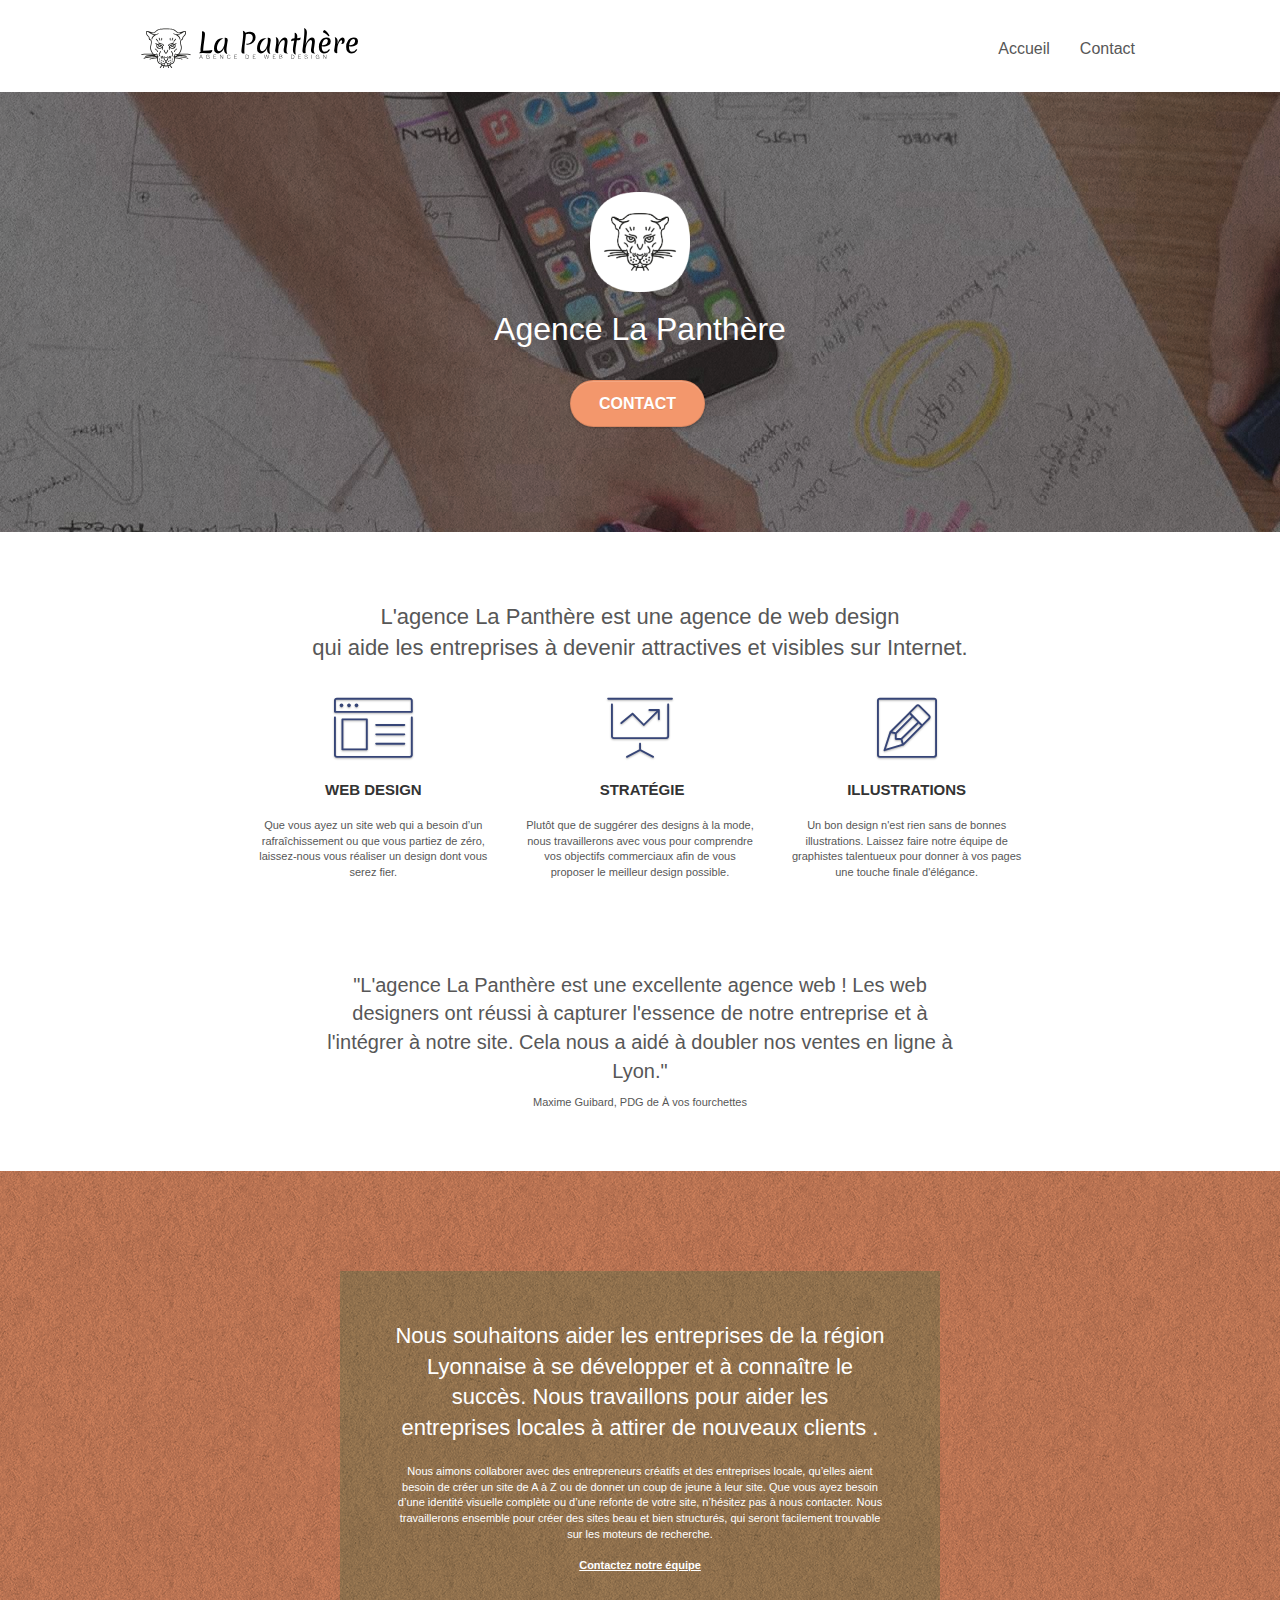
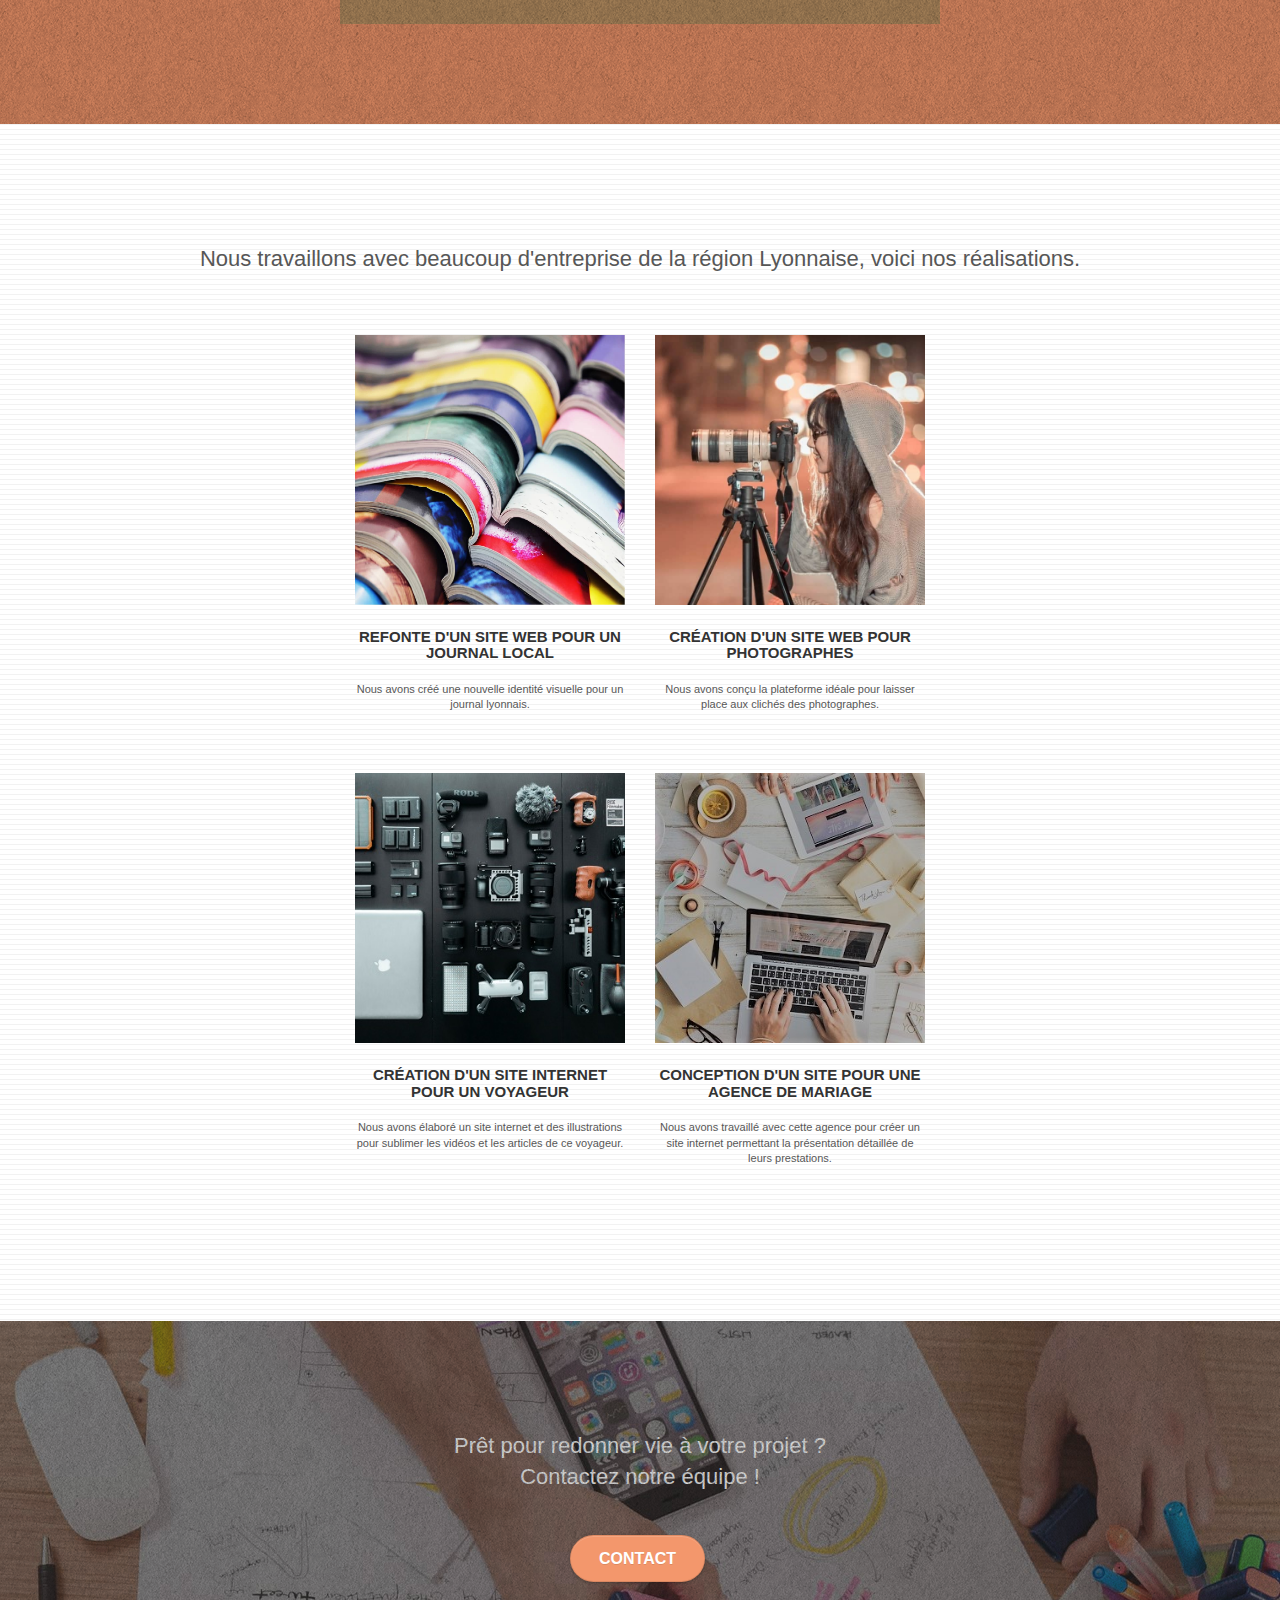
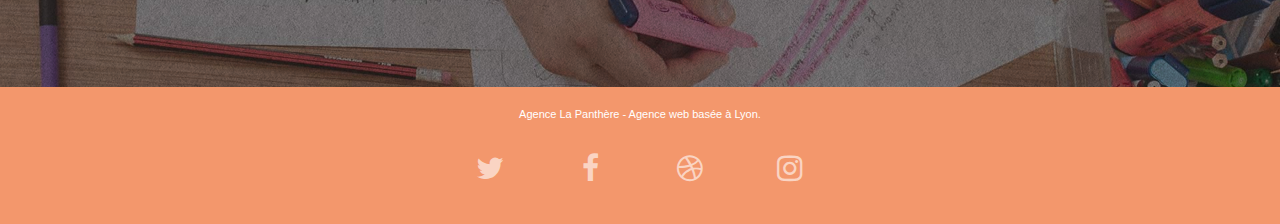
==== index.html @ 0b225384 "new version" ====
<!doctype html>
<html lang="FR">
<head>
    <meta charset="utf-8">
    <meta name="description" content="L'agence La Panthère est une agence de web design basée à Lyon qui travaille à améliorer le réferencement naturel ou SEO des entreprises de la région Lyonnaise.">
    <meta name="viewport" content="width=device-width, initial-scale=1.0, viewport-fit=cover">
	<meta name="robots" content="index, follow">

    <link rel="shortcut icon" type="image/png" href="favicon.jpg">
    
	<link rel="stylesheet" type="text/css" href="./css/bootstrap.css">
	<link rel="stylesheet" type="text/css" href="style.css">
	<link rel="stylesheet" type="text/css" href="./css/font-awesome.css">
	<link rel="stylesheet" type="text/css" href="./css/et-line.css">
	
    
	<script src="./js/jquery-2.1.0.js"></script>
	<script src="./js/bootstrap.js"></script>
	<script src="./js/blocs.js"></script>
	<script src="./js/jquery.touchSwipe.js" defer></script>
	<script src="./js/gmaps.js"></script>

    <title>Agence La Panthère Web Design à Lyon</title>

    
<!-- Analytics -->
 
<!-- Analytics END -->
    
</head>
<body>
<!-- Principal conteneur -->
<div class="page-container">
    
<!-- bloc-0 -->
<div class="bloc bgc-white l-bloc " id="bloc-0">
	<div class="container bloc-sm">

		<nav class="navbar row">
			<div class="navbar-header">
				<a class="navbar-brand" href="index.html"><img src="img/agence-la-panthere-monochrome.svg" alt="Logo-Header La Panthère agence de web design" height="40" /></a>
				<button id="nav-toggle" type="button" class="ui-navbar-toggle navbar-toggle" data-toggle="collapse" data-target=".navbar-1">
				<span class="sr-only">Toggle navigation</span><span class="icon-bar"></span><span class="icon-bar"></span><span class="icon-bar"></span>
				</button>
			</div>
			<div class="collapse navbar-collapse navbar-1 special-dropdown-nav">
				<ul class="site-navigation nav navbar-nav">
					<li>
						<a href="index.html">Accueil</a>
					</li>
					<li>
					</li>
					<li>
						<a href="page2.html">Contact</a>
					</li>
				</ul>
			</div>
		</nav>
	</div>
</div>
<!-- bloc-0 END -->

<!-- bloc-1-presentation -->
<div class="bloc bgc-dark-slate-blue bg-banniere d-bloc bg-t-edge bloc-bg-texture texture-paper b-parallax" id="bloc-1-hero">
	<div class="container bloc-lg">
		<div class="row tight-width-whitespace">
			<div class="col-sm-12">
				<img src="img/logo.png" class="center-block image-resize-mode" width="100" alt="Logo La Panthère"/>
				<h1 class="text-center hero-bloc-text tc-white ">
					Agence La Panthère
				</h1>
				<div class="text-center">
					<a href="page2.html" class="btn btn-lg btn-clean btn-rd cta-hero btn-atomic-tangerine" id="cta-hero">Contact</a>
				</div>
			</div>
		</div>
	</div>
</div>
<!-- bloc-1-presentation END -->

<!-- bloc-2-services -->
<div class="bloc bgc-white l-bloc" id="bloc-2-services">
	<div class="container bloc-md">
		<div class="row">
			<div class="col-sm-12 text-center">
				<h2>L'agence La Panthère est une agence de web design<br>qui aide les entreprises à devenir attractives et visibles sur Internet.</h2></div>
		</div>
		<div class="row voffset-lg med-width-whitespace">
			<div class="col-sm-4">
				<div class="text-center">
					<span class="et-icon-browser sm-shadow icon-dark-slate-blue icons icon-lg"></span>
				</div>
				<h3 class="mg-md text-center">
					Web design
				</h3>
				<p class="text-center ">
					Que vous ayez un site web qui a besoin d&rsquo;un rafraîchissement ou que vous partiez de zéro, laissez-nous vous réaliser un design dont vous serez fier.
				</p>
			</div>
			<div class="col-sm-4">
				<div class="text-center">
					<span class="et-icon-presentation sm-shadow icon-dark-slate-blue icons icon-lg"></span>
				</div>
				<h3 class="mg-md text-center">
					&nbsp;Stratégie
				</h3>
				<p class="text-center ">
					Plutôt que de suggérer des designs à la mode, nous travaillerons avec vous pour comprendre vos objectifs commerciaux afin de vous proposer le meilleur design possible.<br>
				</p>
			</div>
			<div class="col-sm-4">
				<div class="text-center">
					<span class="et-icon-edit sm-shadow icon-dark-slate-blue icons icon-lg"></span>
				</div>
				<h3 class="mg-md text-center">
					Illustrations
				</h3>
				<p class="text-center ">
					Un bon design n'est rien sans de bonnes illustrations. Laissez faire notre équipe de graphistes talentueux pour donner à vos pages une touche finale d'élégance.
				</p>
			</div>
		</div>
		<div class="row voffset-lg voffset">
			<div class="col-xs-12 col-md-8 col-md-offset-2 text-center">
			<p class="Citation">"L'agence La Panthère est une excellente agence web ! Les web designers ont réussi à capturer l'essence de notre entreprise et à l'intégrer à notre site. Cela nous a aidé à doubler nos ventes en ligne à Lyon."</p>		
			<p class="Citation__Ref">Maxime Guibard, PDG de À vos fourchettes</p>
			</div>
		</div>
	</div>
</div>
<!-- bloc-2-services END -->

<!-- bloc-3-what-i-do -->
<div class="bloc tc-white bgc-atomic-tangerine bg-presentation d-bloc bloc-bg-texture texture-paper b-parallax" id="bloc-3-what-i-do">
	<div class="container bloc-lg">
		<div class="row tight-width-whitespace black-background">
			<div class="col-sm-12">
				<h2 class="mg-md text-center tc-white">
					Nous souhaitons aider les entreprises de la région Lyonnaise à se développer et à connaître le succès. Nous travaillons pour aider les entreprises locales à attirer de nouveaux clients .<br>
				</h2>
				<p class="text-center white">
					Nous aimons collaborer avec des entrepreneurs créatifs et des entreprises locale, qu’elles aient besoin de créer un site de A à Z ou de donner un coup de jeune à leur site. Que vous ayez besoin d’une identité visuelle complète ou d’une refonte de votre site, n’hésitez pas à nous contacter. Nous travaillerons ensemble pour créer des sites beau et bien structurés, qui seront facilement trouvable sur les moteurs de recherche. <br><br><a class="ltc-white bold-link" href="page2.html">Contactez notre équipe</a><br>
				</p>
			</div>
		</div>
	</div>
</div>
<!-- bloc-3-what-i-do END -->

<!-- bloc-4-portfolio -->
<div class="bloc bgc-white bg-lines-h2-bg bg-repeat l-bloc" id="bloc-4-portfolio">
	<div class="container bloc-lg">
		<div class="row">
			<div class="col-sm-12 text-center">
				<h2>Nous travaillons avec beaucoup d'entreprise de la région Lyonnaise, voici nos réalisations.</h2>
			</div>
		</div>
		<div class="row tight-width-whitespace portfolio-row">
			<div class="col-sm-6">
				<a href="#" data-lightbox="img/1.jpg" data-gallery-id="gallery-1" data-caption="Refonte d'un site web pour un journal local" data-frame="snapshot-lb"><img src="img/1.jpg" width="270" height="270" alt="Illustration journaux" class="img-responsive portfolio-thumb" /></a>
				<h3 class="mg-md text-center">
					Refonte d'un site web pour un journal local
				</h3>
				<p class="text-center">
					Nous avons créé une nouvelle identité visuelle pour un journal lyonnais.
				</p>
			</div>
			<div class="col-sm-6">
				<a href="#" data-lightbox="img/2.jpg" data-gallery-id="gallery-1" data-caption="Création d'un site web pour photographes" data-frame="snapshot-lb"><img src="img/2.jpg" width="270" height="270" class="img-responsive portfolio-thumb" alt="Illustration Photographe" /></a>
				<h3 class="mg-md text-center">
					Création d'un site web pour photographes
				</h3>
				<p class="text-center">
					Nous avons conçu la plateforme idéale pour laisser place aux clichés des photographes.
				</p>
			</div>
		</div>
		<div class="row tight-width-whitespace portfolio-row">
			<div class="col-sm-6">
				<a href="#" data-lightbox="img/3.bmp" data-gallery-id="gallery-1" data-caption="Création d'un site internet pour un voyageur" data-frame="snapshot-lb"><img src="img/3.png" width="270" height="270" class="img-responsive portfolio-thumb" alt="Illustration équipement photo voyageur"/></a>
				<h3 class="mg-md text-center">
					Création d'un site internet pour un voyageur
				</h3>
				<p class="text-center">
					Nous avons élaboré un site internet et des illustrations pour sublimer les vidéos et les articles de ce voyageur.
				</p>
			</div>
			<div class="col-sm-6">
				<a href="#" data-lightbox="img/4.bmp" data-gallery-id="gallery-1" data-caption="Conception d'un site pour une agence de mariage" data-frame="snapshot-lb"><img src="img/4.png" width="270" height="270" class="img-responsive portfolio-thumb" alt="Illustration préparatifs de mariage" /></a>
				<h3 class="mg-md text-center">
					Conception d'un site pour une agence de mariage
				</h3>
				<p class="text-center">
					Nous avons travaillé avec cette agence pour créer un site internet permettant la présentation détaillée de leurs prestations.
				</p>
			</div>
		</div>
	</div>
</div>
<!-- bloc-4-portfolio END -->

<!-- bloc-5-cta -->
<div class="bloc bgc-dark-slate-blue bg-banniere d-bloc bloc-bg-texture texture-paper" id="bloc-5-cta">
	<div class="container bloc-lg">
		<div class="row">
			<h2 class="mg-md text-center tc-white">
				Prêt pour redonner vie à votre projet ?<br>Contactez notre équipe !
			</h2>
			<div class="col-sm-12 text-center">
				<a href="page2.html" class="btn btn-atomic-tangerine btn-clean btn-rd btn-lg cta-hero">Contact</a>
			</div>
		</div>
	</div>
</div>
<!-- bloc-5-cta END -->

<!-- Footer - bloc-8 -->
<div class="bloc bgc-atomic-tangerine d-bloc" id="bloc-8">
	<div class="container bloc-sm">
		<div class="row">
			<div class="col-sm-12">
				<p class="text-center white">
					Agence La Panthère - Agence web basée à Lyon.<br>
				</p>
				<div class="row row-no-gutters social">
					<div class="col-sm-3">
						<div class="text-center">
							<a class="social" href="https://twitter.com/home"><span class="fa fa-twitter icon-md"></span></a>
						</div>
					</div>
					<div class="col-sm-3">
						<div class="text-center">
							<a class="social" href="https://www.facebook.com/"><span class="fa fa-facebook icon-md"></span></a>
						</div>
					</div>
					<div class="col-sm-3">
						<div class="text-center">
							<a class="social" href="https://dribbble.com/"><span class="fa fa-dribbble icon-md"></span></a>
						</div>
					</div>
					<div class="col-sm-3">
						<div class="text-center">
							<a class="social" href="https://www.instagram.com/"><span class="fa fa-instagram icon-md"></span></a>
						</div>
					</div>					
				</div>
			</div>
		</div>
	</div>
</div>
<!-- Footer - bloc-8 END -->

</div>
<!-- Principal conteneur END -->
    

</body>
</html>
---- style.css ----
body {
    margin: 0;
    padding: 0;
    background: #FFF;
    overflow-x: hidden;
    -webkit-font-smoothing: antialiased;
    -moz-osx-font-smoothing: grayscale;
}

a,
button {
    transition: all .3s ease-in-out;
    outline: none!important;
}

a:hover {
    text-decoration: none;
    cursor: pointer;
}

#page-loading-blocs-notifaction {
    position: fixed;
    top: 0;
    bottom: 0;
    width: 100%;
    z-index: 100000;
    background: #FFFFFF url("img/pageload-spinner.gif") no-repeat center center;
}

h2 {
    font-family: "Helvetica Neue";
}
.Citation {
    font-size: 20px;
    font
}
.bloc {
    width: 100%;
    clear: both;
    background: 50% 50% no-repeat;
    padding: 0 50px;
    -webkit-background-size: cover;
    -moz-background-size: cover;
    -o-background-size: cover;
    background-size: cover;
    position: relative;
}

.bloc .container {
    padding-left: 0;
    padding-right: 0;
}

.bloc-lg {
    padding: 100px 50px;
}

.bloc-md {
    padding: 50px;
}

.bloc-sm {
    padding: 20px 50px;
}

.bg-center,
.bg-l-edge,
.bg-r-edge,
.bg-t-edge,
.bg-b-edge,
.bg-tl-edge,
.bg-bl-edge,
.bg-tr-edge,
.bg-br-edge,
.bg-repeat {
    -webkit-background-size: auto!important;
    -moz-background-size: auto!important;
    -o-background-size: auto!important;
    background-size: auto!important;
}

.bg-repeat {
    background: repeat;
}

.bg-t-edge {
    background: top no-repeat;
}

.bloc-bg-texture::before {
    content: "";
    background-size: 2px 2px;
    position: absolute;
    top: 0;
    bottom: 0;
    left: 0;
    right: 0;
}

.texture-paper::before {
    background: url("img/texture-paper.png");
    background-size: 280px 280px;
}

.b-parallax {
    background-attachment: fixed;
}

.d-bloc {
    color: rgba(255, 255, 255, .7);
}

.d-bloc button:hover {
    color: rgba(255, 255, 255, .9);
}

.d-bloc .icon-round,
.d-bloc .icon-square,
.d-bloc .icon-rounded,
.d-bloc .icon-semi-rounded-a,
.d-bloc .icon-semi-rounded-b {
    border-color: rgba(255, 255, 255, .9);
}

.d-bloc .divider-h span {
    border-color: rgba(255, 255, 255, .2);
}

.d-bloc .a-btn,
.d-bloc .navbar a,
.d-bloc .navbar-brand,
.d-bloc a .icon-sm,
.d-bloc a .icon-md,
.d-bloc a .icon-lg,
.d-bloc a .icon-xl,
.d-bloc h1 a,
.d-bloc h2 a,
.d-bloc h3 a,
.d-bloc h4 a,
.d-bloc h5 a,
.d-bloc h6 a,
.d-bloc p a {
    color: rgba(255, 255, 255, .6);
}

.d-bloc .a-btn:hover,
.d-bloc .navbar a:hover,
.d-bloc .navbar-brand:hover,
.d-bloc a:hover .icon-sm,
.d-bloc a:hover .icon-md,
.d-bloc a:hover .icon-lg,
.d-bloc a:hover .icon-xl,
.d-bloc h1 a:hover,
.d-bloc h2 a:hover,
.d-bloc h3 a:hover,
.d-bloc h4 a:hover,
.d-bloc h5 a:hover,
.d-bloc h6 a:hover,
.d-bloc p a:hover {
    color: rgba(255, 255, 255, 1);
}

.d-bloc .navbar-toggle .icon-bar {
    background: rgba(255, 255, 255, 1);
}

.d-bloc .btn-wire,
.d-bloc .btn-wire:hover {
    color: rgba(255, 255, 255, 1);
    border-color: rgba(255, 255, 255, 1);
}

.d-bloc .panel {
    color: rgba(0, 0, 0, .5);
}

.d-bloc .panel button:hover {
    color: rgba(0, 0, 0, .7);
}

.d-bloc .panel icon {
    border-color: rgba(0, 0, 0, .7);
}

.d-bloc .panel .divider-h span {
    border-color: rgba(0, 0, 0, .1);
}

.d-bloc .panel .a-btn {
    color: rgba(0, 0, 0, .6);
}

.d-bloc .panel .a-btn:hover {
    color: rgba(0, 0, 0, 1);
}

.d-bloc .panel .btn-wire,
.d-bloc .panel .btn-wire:hover {
    color: rgba(0, 0, 0, .7);
    border-color: rgba(0, 0, 0, .3);
}

.d-bloc .panel,
.l-bloc {
    color: rgba(0, 0, 0, .5);
}

.d-bloc .panel button:hover,
.l-bloc button:hover {
    color: rgba(0, 0, 0, .7);
}

.l-bloc .icon-round,
.l-bloc .icon-square,
.l-bloc .icon-rounded,
.l-bloc .icon-semi-rounded-a,
.l-bloc .icon-semi-rounded-b {
    border-color: rgba(0, 0, 0, .7);
}

.d-bloc .panel .divider-h span,
.l-bloc .divider-h span {
    border-color: rgba(0, 0, 0, .1);
}

.d-bloc .panel .a-btn,
.l-bloc .a-btn,
.l-bloc .navbar a,
.l-bloc .navbar-brand,
.l-bloc a .icon-sm,
.l-bloc a .icon-md,
.l-bloc a .icon-lg,
.l-bloc a .icon-xl,
.l-bloc h1 a,
.l-bloc h2 a,
.l-bloc h3 a,
.l-bloc h4 a,
.l-bloc h5 a,
.l-bloc h6 a,
.l-bloc p a {
    color: rgba(0, 0, 0, .6);
}

.d-bloc .panel .a-btn:hover,
.l-bloc .a-btn:hover,
.l-bloc .navbar a:hover,
.l-bloc .navbar-brand:hover,
.l-bloc a:hover .icon-sm,
.l-bloc a:hover .icon-md,
.l-bloc a:hover .icon-lg,
.l-bloc a:hover .icon-xl,
.l-bloc h1 a:hover,
.l-bloc h2 a:hover,
.l-bloc h3 a:hover,
.l-bloc h4 a:hover,
.l-bloc h5 a:hover,
.l-bloc h6 a:hover,
.l-bloc p a:hover {
    color: rgba(0, 0, 0, 1);
}

.l-bloc .navbar-toggle .icon-bar {
    color: rgba(0, 0, 0, .6);
}

.d-bloc .panel .btn-wire,
.d-bloc .panel .btn-wire:hover,
.l-bloc .btn-wire,
.l-bloc .btn-wire:hover {
    color: rgba(0, 0, 0, .7);
    border-color: rgba(0, 0, 0, .3);
}

.voffset {
    margin-top: 30px;
}

.voffset-lg {
    margin-top: 80px;
}

.row-no-gutters {
    margin-right: 0;
    margin-left: 0;
}

.row.row-no-gutters > [class^="col-"],
.row.row-no-gutters > [class*=" col-"] {
    padding-right: 0;
    padding-left: 0;
    margin: 20px 0;
}

#bloc-1-hero h1 {
    font-size: 32px;
}

.navbar {
    margin-bottom: 0;
    z-index: 1;
}

.navbar-brand {
    height: auto;
    padding: 3px 15px;
    font-size: 25px;
    font-weight: normal;
    font-weight: 600;
    line-height: 44px;
}

.navbar-brand img {
    max-height: 200px;
    margin: 0 5px 0 0;
    display: inline;
}

.navbar-brand img[src$=svg] {
    min-width: 100px;
}

.nav-center .navbar-brand img {
    margin: 0;
}

.navbar .nav {
    padding-top: 2px;
    margin-right: -16px;
    float: right;
    z-index: 1;
}

.nav > li {
    float: left;
    margin-top: 4px;
    font-size: 16px;
}

.navbar-nav .open .dropdown-menu > li > a {
    text-align: inherit;
}

.nav > li a:hover,
.nav > li a:focus {
    background: transparent;
}

.navbar-toggle {
    margin: 10px 10px 0 0;
    border: 0px;
}

.navbar-toggle:hover {
    background: transparent!important;
}

.navbar-toggle .icon-bar {
    background-color: rgba(0, 0, 0, .5);
    width: 26px;
}

.nav-invert .navbar .nav {
    float: left;
}

.nav-invert .navbar-header,
.nav-invert .navbar-brand {
    float: right;
    position: relative;
    z-index: 2;
}

@media (min-width: 768px) {
    .site-navigation {
        position: absolute;
        top: 50%;
        right: 20px;
        transform: translate(0, -50%);
        -webkit-transform: translateY(-50%);
    }
    .nav > li .dropdown-menu a,
    .nav > li .dropdown-menu a:hover {
        color: #484848;
    }
    .nav-invert .site-navigation {
        left: 0;
        right: 0;
    }
    .nav-center {
        text-align: center;
    }
    .nav-center .navbar-header {
        width: 100%;
    }
    .nav-center .navbar-header,
    .nav-center .navbar-brand,
    .nav-center .nav > li {
        float: none;
        display: inline-block;
    }
    .nav-center .site-navigation {
        position: relative;
        width: 100%;
        right: 0;
        margin-right: 0px;
        margin-top: 20px;
    }
    .nav-center.mini-nav .navbar-toggle {
        float: none;
        margin: 10px auto 0;
    }
}

.nav > li > .dropdown a {
    background: none!important;
    display: block;
    padding: 14px 15px;
}

nav .caret {
    margin: 0 5px;
}

.dropdown-menu .dropdown-menu {
    top: -8px;
    left: 100%;
}

.dropdown-menu .dropmenu-flow-right {
    top: 100%;
    left: 0;
    margin-left: -1px;
    border-top-left-radius: 0;
    border-top-right-radius: 0;
}

.dropdown-menu .dropdown span {
    border: 4px solid black;
    border-top-color: transparent;
    border-right-color: transparent;
    border-bottom-color: transparent;
    margin: 6px -5px 0 0!important;
    float: right;
}

.mg-md {
    margin-top: 10px;
    margin-bottom: 20px;
}

.mg-lg {
    margin-top: 10px;
    margin-bottom: 40px;
}

.btn {
    margin: 0 5px 5px 0;
}

.btn.pull-right {
    margin: 0 0 5px 5px;
}

.btn-d,
.btn-d:hover,
.btn-d:focus {
    color: #FFF;
    background: rgba(0, 0, 0, .3);
}

button {
    outline: none!important;
}

.btn-rd {
    border-radius: 40px;
}

.btn-clean {
    border: 1px solid rgba(0, 0, 0, .08);
    border-bottom-color: rgba(0, 0, 0, .1);
    text-shadow: 0 1px 0 rgba(0, 0, 1, .1);
    box-shadow: 0 1px 3px rgba(0, 0, 1, .25), inset 0 1px 0 0 rgba(255, 255, 255, .15);
}

.icon-md {
    font-size: 30px!important;
}

.icon-lg {
    font-size: 60px!important;
}

.sm-shadow {
    text-shadow: 0 1px 2px rgba(0, 0, 0, .3);
}

.panel-sq,
.panel-sq .panel-heading,
.panel-sq .panel-footer {
    border-radius: 0;
}

.panel-rd {
    border-radius: 30px;
}

.panel-rd .panel-heading {
    border-radius: 29px 29px 0 0;
}

.panel-rd .panel-footer {
    border-radius: 0 0 29px 29px;
}

.form-control {
    border-color: rgba(0, 0, 0, .1);
    box-shadow: none;
}
.form-group {
    margin: 15px auto;
}
.scrollToTop {
    width: 40px;
    height: 40px;
    position: fixed;
    bottom: 20px;
    right: 20px;
    opacity: 0;
    z-index: 500;
    transition: all .3s ease-in-out;
}

.scrollToTop span {
    margin-top: 6px;
}

.showScrollTop {
    font-size: 14px;
    opacity: 1;
}

a[data-lightbox] {
    position: relative;
    display: block;
    text-align: center;
}

a[data-lightbox]:hover::before {
    content: "+";
    font-family: "HelveticaNeue-Light", "Helvetica Neue Light", "Helvetica Neue", Helvetica, Arial;
    font-size: 32px;
    width: 50px;
    height: 50px;
    margin-left: -25px;
    border-radius: 50%;
    background: rgba(0, 0, 0, .6);
    color: #FFF;
    font-weight: 100;
    z-index: 1;
    position: absolute;
    top: 50%;
    transform: translateY(-50%);
    -webkit-transform: translateY(-50%);
}

a[data-lightbox]:hover img {
    opacity: 0.6;
    -webkit-animation-fill-mode: none;
    animation-fill-mode: none;
}

#lightbox-modal {
    display: flex;
    align-items: center;
}

#lightbox-modal .modal-dialog {
    width: 90%;
    max-width: 900px;
    margin: 0 auto 0;
}

#lightbox-modal .modal-dialog img {
    max-height: 90vh;
    margin: 0 auto;
}

.lightbox-caption {
    padding: 20px;
    color: #FFF;
    background: rgba(0, 0, 0, .5);
    position: absolute;
    left: 15px;
    right: 15px;
    bottom: 5px;
}

.close-lightbox {
    color: #FFF;
    font-size: 30px;
    position: absolute;
    top: 20px;
    right: 20px;
    z-index: 20;
    background: rgba(0, 0, 0, .5);
    border: none;
    line-height: 30px;
    padding: 0 9px 5px;
    opacity: 0.3;
}

.close-lightbox:hover,
.next-lightbox:hover,
.prev-lightbox:hover {
    opacity: 1.0;
    color: #FFF;
}

.next-lightbox,
.prev-lightbox {
    font-size: 20px;
    color: rgba(255, 255, 255, .9);
    background: rgba(0, 0, 0, .5);
    transition: all .2s ease-in-out;
    position: absolute;
    top: 45%;
    z-index: 1;
    opacity: 0.4;
}

.next-lightbox {
    padding: 6px 8px 1px 13px;
    right: 25px;
}

.prev-lightbox {
    padding: 6px 13px 1px 10px;
    left: 25px;
}

.snapshot-lb .modal-body {
    padding-bottom: 45px;
}

.snapshot-lb .lightbox-caption {
    padding: 0;
    color: rgba(0, 0, 0, .5);
    background: none;
}

h1,
h2,
h3,
h4,
h5,
h6,
p,
label,
.btn,
a {
    font-family: "helvetica";
    font-weight: 400;
    color: #575757!important;
}

.container {
    max-width: 1000px;
}

.hero-bloc-text {
    font-size: 38px;
}

.hero-bloc-text-sub {
    font-size: 36px;
}

.statement-bloc-text {
    line-height: 26px;
    font-style: italic;
    font-size: 20px;
    text-align: center;
    font-weight: lighter;
    max-width: 520px;
    margin: auto auto auto auto;
}

p {
    font-size: 11px;
}

.tight-width-whitespace {
    max-width: 600px;
    margin: auto auto auto auto;
}

.h1 {
    font-size: 20px;
    font-family: "Open Sans";
}

.cta-hero {
    margin-top: 22px;
    color: #FFFFFF!important;
    text-transform: uppercase;
    padding: 12px 28px 12px 28px;
    font-size: 16px;
    font-weight: 700;
}

.social {
    max-width: 400px;
    margin: auto auto auto auto;
}

h2 {
    font-size: 22px;
    line-height: 1.4em;
}

h3 {
    font-size: 15px;
    text-transform: uppercase;
    font-weight: 700;
    color: #333333!important;
}

.med-width-whitespace {
    max-width: 800px;
    margin: auto auto auto auto;
    box-shadow: 0px 0px 0px #000000;
}

h1 {
    color: #333333!important;
}

h4 {
    color: #333333!important;
}

.icons {
    margin-bottom: 14px;
    margin-top: 24px;
}

.white {
    color: #FFFFFF!important;
}

.portfolio-thumb {
    margin-bottom: 24px;
}

.portfolio-row {
    margin-bottom: 44px;
    margin-top: 50px;
}

.avatar {
    box-shadow: 0px 4px 9px rgba(0, 0, 0, 0.3);
}

.black-background {
    background-color: rgba(165, 147, 99, 0.7);
    padding: 40px 40px 40px 40px;
}

.bold-link {
    font-weight: 900;
    text-decoration: underline!important;
}

.bgc-white {
    background-color: #FFFFFF;
}

.bgc-dark-slate-blue {
    background-color: #364577;
}

.bgc-atomic-tangerine {
    background-color: #F3976C;
}

.tc-white {
    color: #FFFFFF!important;
}

.btn-atomic-tangerine {
    background: #F3976C;
    color: #FFFFFF!important;
}

.btn-atomic-tangerine:hover {
    background: #c27956!important;
    color: #FFFFFF!important;
}

.ltc-white {
    color: #FFFFFF!important;
}

.ltc-white:hover {
    color: #cccccc!important;
}

.ltc-atomic-tangerine {
    color: #F3976C!important;
}

.ltc-atomic-tangerine:hover {
    color: #c27956!important;
}

.icon-dark-slate-blue {
    color: #364577!important;
    border-color: #364577!important;
}

.bg-dots-bg {
    background-image: url("img/dots-bg.png");
}

.bg-lines-h2-bg {
    background-image: url("img/lines-h2-bg.png");
}

.bg-banniere {
    background-image: url("img/agence-la-panthere.jpg");
}

.bg-presentation {
    background-image: url("img/image-de-presentation.bmp");
}

@media (max-width: 1024px) {
    .bloc {
        padding-left: 20px;
        padding-right: 20px;
    }
    .bloc.full-width-bloc,
    .bloc-tile-2.full-width-bloc .container,
    .bloc-tile-3.full-width-bloc .container,
    .bloc-tile-4.full-width-bloc .container {
        padding-left: 0;
        padding-right: 0;
    }
}

@media (max-width: 992px) and (min-width: 768px) {
    .navbar .nav {
        max-width: 80%
    }
    .nav-center.navbar .nav {
        max-width: 100%
    }
}

@media only screen and (min-device-width: 768px) and (max-device-width: 1024px) and (orientation: landscape) {
    .b-parallax {
        background-attachment: scroll;
    }
}

@media only screen and (min-device-width: 1024px) and (max-device-width: 1366px) and (-webkit-min-device-pixel-ratio: 1.5) {
    .b-parallax {
        background-attachment: scroll;
    }
}

@media (max-width: 991px) {
    .container {
        width: 100%;
    }
    .b-parallax {
        background-attachment: scroll;
    }
    .page-container,
    #hero-bloc {
        overflow-x: hidden;
        position: relative;
    }
    .bloc {
        padding-left: constant(safe-area-inset-left);
        padding-right: constant(safe-area-inset-right);
    }
    .bloc-group,
    .bloc-group .bloc {
        display: block;
        width: 100%;
    }
    .bloc-fill-screen .fill-bloc-top-edge,
    .bloc-fill-screen .fill-bloc-bottom-edge {
        padding: 0 20px;
        padding-left: constant(safe-area-inset-left);
        padding-right: constant(safe-area-inset-right);
    }
}

@media (max-width: 767px) {
    .page-container {
        overflow-x: hidden;
        position: relative;
    }
    h1,
    h2,
    h3,
    h4,
    h5,
    h6,
    p,
    #disqus_thread {
        padding-left: 10px!important;
        padding-right: 10px!important;
    }
    .b-parallax {
        background-attachment: scroll;
    }
    .navbar .nav {
        padding-top: 0;
        border-top: 1px solid rgba(0, 0, 0, .2);
        float: none!important;
    }
    .navbar.row {
        margin-left: 0;
        margin-right: 0;
    }
    .site-navigation {
        position: inherit;
        transform: none;
        -webkit-transform: none;
        -ms-transform: none;
    }
    .nav > li {
        margin-top: 0;
        border-bottom: 1px solid rgba(0, 0, 0, .1);
        background: rgba(0, 0, 0, .05);
        text-align: left;
        padding-left: 15px;
        width: 100%;
    }
    .nav > li:hover {
        background: rgba(0, 0, 0, .08);
    }
    .dropdown .dropdown a .caret {
        float: none;
        margin: 5px 0 0 10px!important;
        border: 4px solid black;
        border-bottom-color: transparent;
        border-right-color: transparent;
        border-left-color: transparent;
    }
    #hero-bloc .navbar .nav {
        background: rgba(0, 0, 0, .8);
    }
    #hero-bloc .navbar .nav a {
        color: rgba(255, 255, 255, .6);
    }
    .hero {
        padding: 50px 0;
    }
    .hero-nav {
        left: -1px;
        right: -1px;
    }
    .navbar-collapse {
        padding: 0;
        overflow-x: hidden;
        -webkit-box-shadow: none;
        box-shadow: none;
    }
    .navbar-brand img {
        max-height: 40px;
        width: auto;
    }
    .nav-invert .navbar-header {
        float: none;
        width: 100%;
    }
    .nav-invert .navbar-toggle {
        float: left;
        margin-left: 10px;
    }
    .bloc {
        padding-left: 0;
        padding-right: 0;
    }
    .bloc-xxl,
    .bloc-xl,
    .bloc-lg {
        padding: 40px 0;
    }
    .bloc-sm,
    .bloc-md {
        padding-left: 0;
        padding-right: 0;
    }
    .bloc-tile-2 .container,
    .bloc-tile-3 .container,
    .bloc-tile-4 .container,
    .bloc-fill-screen .fill-bloc-top-edge,
    .bloc-fill-screen .fill-bloc-bottom-edge {
        padding-left: 0;
        padding-right: 0;
    }
    .a-block {
        padding: 0 10px;
    }
    .btn-dwn {
        display: none;
    }
    .voffset {
        margin-top: 5px;
    }
    .voffset-md {
        margin-top: 20px;
    }
    .voffset-lg {
        margin-top: 30px;
    }
    form {
        padding: 5px;
    }
    .close-lightbox {
        display: inline-block;
    }
    .blocsapp-device-iphone5 {
        background-size: 216px 425px;
        padding-top: 60px;
        width: 216px;
        height: 425px;
    }
    .blocsapp-device-iphone5 img {
        width: 180px;
        height: 320px;
    }
}

@media (max-width: 400px) {
    .bloc {
        padding-left: 0;
        padding-right: 0;
    }
}

@media (max-width: 767px) {
    .bloc-mob-center-text {
        text-align: center;
    }
}
---- css/et-line.css ----
@font-face {
    font-family: et-line;
    src: url(../fonts/et-line.eot);
    src: url(../fonts/et-line.eot?#iefix) format('embedded-opentype'), url(../fonts/et-line.woff) format('woff'), url(../fonts/et-line.ttf) format('truetype'), url(../fonts/et-line.svg#et-line) format('svg');
    font-weight: 400;
    font-style: normal
}

.et-icon-adjustments,
.et-icon-alarmclock,
.et-icon-anchor,
.et-icon-aperture,
.et-icon-attachment,
.et-icon-bargraph,
.et-icon-basket,
.et-icon-beaker,
.et-icon-bike,
.et-icon-book-open,
.et-icon-briefcase,
.et-icon-browser,
.et-icon-calendar,
.et-icon-camera,
.et-icon-caution,
.et-icon-chat,
.et-icon-circle-compass,
.et-icon-clipboard,
.et-icon-clock,
.et-icon-cloud,
.et-icon-compass,
.et-icon-desktop,
.et-icon-dial,
.et-icon-document,
.et-icon-documents,
.et-icon-download,
.et-icon-dribbble,
.et-icon-edit,
.et-icon-envelope,
.et-icon-expand,
.et-icon-facebook,
.et-icon-flag,
.et-icon-focus,
.et-icon-gears,
.et-icon-genius,
.et-icon-gift,
.et-icon-global,
.et-icon-globe,
.et-icon-googleplus,
.et-icon-grid,
.et-icon-happy,
.et-icon-hazardous,
.et-icon-heart,
.et-icon-hotairballoon,
.et-icon-hourglass,
.et-icon-key,
.et-icon-laptop,
.et-icon-layers,
.et-icon-lifesaver,
.et-icon-lightbulb,
.et-icon-linegraph,
.et-icon-linkedin,
.et-icon-lock,
.et-icon-magnifying-glass,
.et-icon-map,
.et-icon-map-pin,
.et-icon-megaphone,
.et-icon-mic,
.et-icon-mobile,
.et-icon-newspaper,
.et-icon-notebook,
.et-icon-paintbrush,
.et-icon-paperclip,
.et-icon-pencil,
.et-icon-phone,
.et-icon-picture,
.et-icon-pictures,
.et-icon-piechart,
.et-icon-presentation,
.et-icon-pricetags,
.et-icon-printer,
.et-icon-profile-female,
.et-icon-profile-male,
.et-icon-puzzle,
.et-icon-quote,
.et-icon-recycle,
.et-icon-refresh,
.et-icon-ribbon,
.et-icon-rss,
.et-icon-sad,
.et-icon-scissors,
.et-icon-scope,
.et-icon-search,
.et-icon-shield,
.et-icon-speedometer,
.et-icon-strategy,
.et-icon-streetsign,
.et-icon-tablet,
.et-icon-target,
.et-icon-telescope,
.et-icon-toolbox,
.et-icon-tools,
.et-icon-tools-2,
.et-icon-trophy,
.et-icon-tumblr,
.et-icon-twitter,
.et-icon-upload,
.et-icon-video,
.et-icon-wallet,
.et-icon-wine {
    font-family: et-line;
    speak: none;
    font-style: normal;
    font-weight: 400;
    font-variant: normal;
    text-transform: none;
    line-height: 1;
    -webkit-font-smoothing: antialiased;
    -moz-osx-font-smoothing: grayscale;
    display: inline-block
}

.et-icon-mobile:before {
    content: "\e000"
}

.et-icon-laptop:before {
    content: "\e001"
}

.et-icon-desktop:before {
    content: "\e002"
}

.et-icon-tablet:before {
    content: "\e003"
}

.et-icon-phone:before {
    content: "\e004"
}

.et-icon-document:before {
    content: "\e005"
}

.et-icon-documents:before {
    content: "\e006"
}

.et-icon-search:before {
    content: "\e007"
}

.et-icon-clipboard:before {
    content: "\e008"
}

.et-icon-newspaper:before {
    content: "\e009"
}

.et-icon-notebook:before {
    content: "\e00a"
}

.et-icon-book-open:before {
    content: "\e00b"
}

.et-icon-browser:before {
    content: "\e00c"
}

.et-icon-calendar:before {
    content: "\e00d"
}

.et-icon-presentation:before {
    content: "\e00e"
}

.et-icon-picture:before {
    content: "\e00f"
}

.et-icon-pictures:before {
    content: "\e010"
}

.et-icon-video:before {
    content: "\e011"
}

.et-icon-camera:before {
    content: "\e012"
}

.et-icon-printer:before {
    content: "\e013"
}

.et-icon-toolbox:before {
    content: "\e014"
}

.et-icon-briefcase:before {
    content: "\e015"
}

.et-icon-wallet:before {
    content: "\e016"
}

.et-icon-gift:before {
    content: "\e017"
}

.et-icon-bargraph:before {
    content: "\e018"
}

.et-icon-grid:before {
    content: "\e019"
}

.et-icon-expand:before {
    content: "\e01a"
}

.et-icon-focus:before {
    content: "\e01b"
}

.et-icon-edit:before {
    content: "\e01c"
}

.et-icon-adjustments:before {
    content: "\e01d"
}

.et-icon-ribbon:before {
    content: "\e01e"
}

.et-icon-hourglass:before {
    content: "\e01f"
}

.et-icon-lock:before {
    content: "\e020"
}

.et-icon-megaphone:before {
    content: "\e021"
}

.et-icon-shield:before {
    content: "\e022"
}

.et-icon-trophy:before {
    content: "\e023"
}

.et-icon-flag:before {
    content: "\e024"
}

.et-icon-map:before {
    content: "\e025"
}

.et-icon-puzzle:before {
    content: "\e026"
}

.et-icon-basket:before {
    content: "\e027"
}

.et-icon-envelope:before {
    content: "\e028"
}

.et-icon-streetsign:before {
    content: "\e029"
}

.et-icon-telescope:before {
    content: "\e02a"
}

.et-icon-gears:before {
    content: "\e02b"
}

.et-icon-key:before {
    content: "\e02c"
}

.et-icon-paperclip:before {
    content: "\e02d"
}

.et-icon-attachment:before {
    content: "\e02e"
}

.et-icon-pricetags:before {
    content: "\e02f"
}

.et-icon-lightbulb:before {
    content: "\e030"
}

.et-icon-layers:before {
    content: "\e031"
}

.et-icon-pencil:before {
    content: "\e032"
}

.et-icon-tools:before {
    content: "\e033"
}

.et-icon-tools-2:before {
    content: "\e034"
}

.et-icon-scissors:before {
    content: "\e035"
}

.et-icon-paintbrush:before {
    content: "\e036"
}

.et-icon-magnifying-glass:before {
    content: "\e037"
}

.et-icon-circle-compass:before {
    content: "\e038"
}

.et-icon-linegraph:before {
    content: "\e039"
}

.et-icon-mic:before {
    content: "\e03a"
}

.et-icon-strategy:before {
    content: "\e03b"
}

.et-icon-beaker:before {
    content: "\e03c"
}

.et-icon-caution:before {
    content: "\e03d"
}

.et-icon-recycle:before {
    content: "\e03e"
}

.et-icon-anchor:before {
    content: "\e03f"
}

.et-icon-profile-male:before {
    content: "\e040"
}

.et-icon-profile-female:before {
    content: "\e041"
}

.et-icon-bike:before {
    content: "\e042"
}

.et-icon-wine:before {
    content: "\e043"
}

.et-icon-hotairballoon:before {
    content: "\e044"
}

.et-icon-globe:before {
    content: "\e045"
}

.et-icon-genius:before {
    content: "\e046"
}

.et-icon-map-pin:before {
    content: "\e047"
}

.et-icon-dial:before {
    content: "\e048"
}

.et-icon-chat:before {
    content: "\e049"
}

.et-icon-heart:before {
    content: "\e04a"
}

.et-icon-cloud:before {
    content: "\e04b"
}

.et-icon-upload:before {
    content: "\e04c"
}

.et-icon-download:before {
    content: "\e04d"
}

.et-icon-target:before {
    content: "\e04e"
}

.et-icon-hazardous:before {
    content: "\e04f"
}

.et-icon-piechart:before {
    content: "\e050"
}

.et-icon-speedometer:before {
    content: "\e051"
}

.et-icon-global:before {
    content: "\e052"
}

.et-icon-compass:before {
    content: "\e053"
}

.et-icon-lifesaver:before {
    content: "\e054"
}

.et-icon-clock:before {
    content: "\e055"
}

.et-icon-aperture:before {
    content: "\e056"
}

.et-icon-quote:before {
    content: "\e057"
}

.et-icon-scope:before {
    content: "\e058"
}

.et-icon-alarmclock:before {
    content: "\e059"
}

.et-icon-refresh:before {
    content: "\e05a"
}

.et-icon-happy:before {
    content: "\e05b"
}

.et-icon-sad:before {
    content: "\e05c"
}

.et-icon-facebook:before {
    content: "\e05d"
}

.et-icon-twitter:before {
    content: "\e05e"
}

.et-icon-googleplus:before {
    content: "\e05f"
}

.et-icon-rss:before {
    content: "\e060"
}

.et-icon-tumblr:before {
    content: "\e061"
}

.et-icon-linkedin:before {
    content: "\e062"
}

.et-icon-dribbble:before {
    content: "\e063"
}
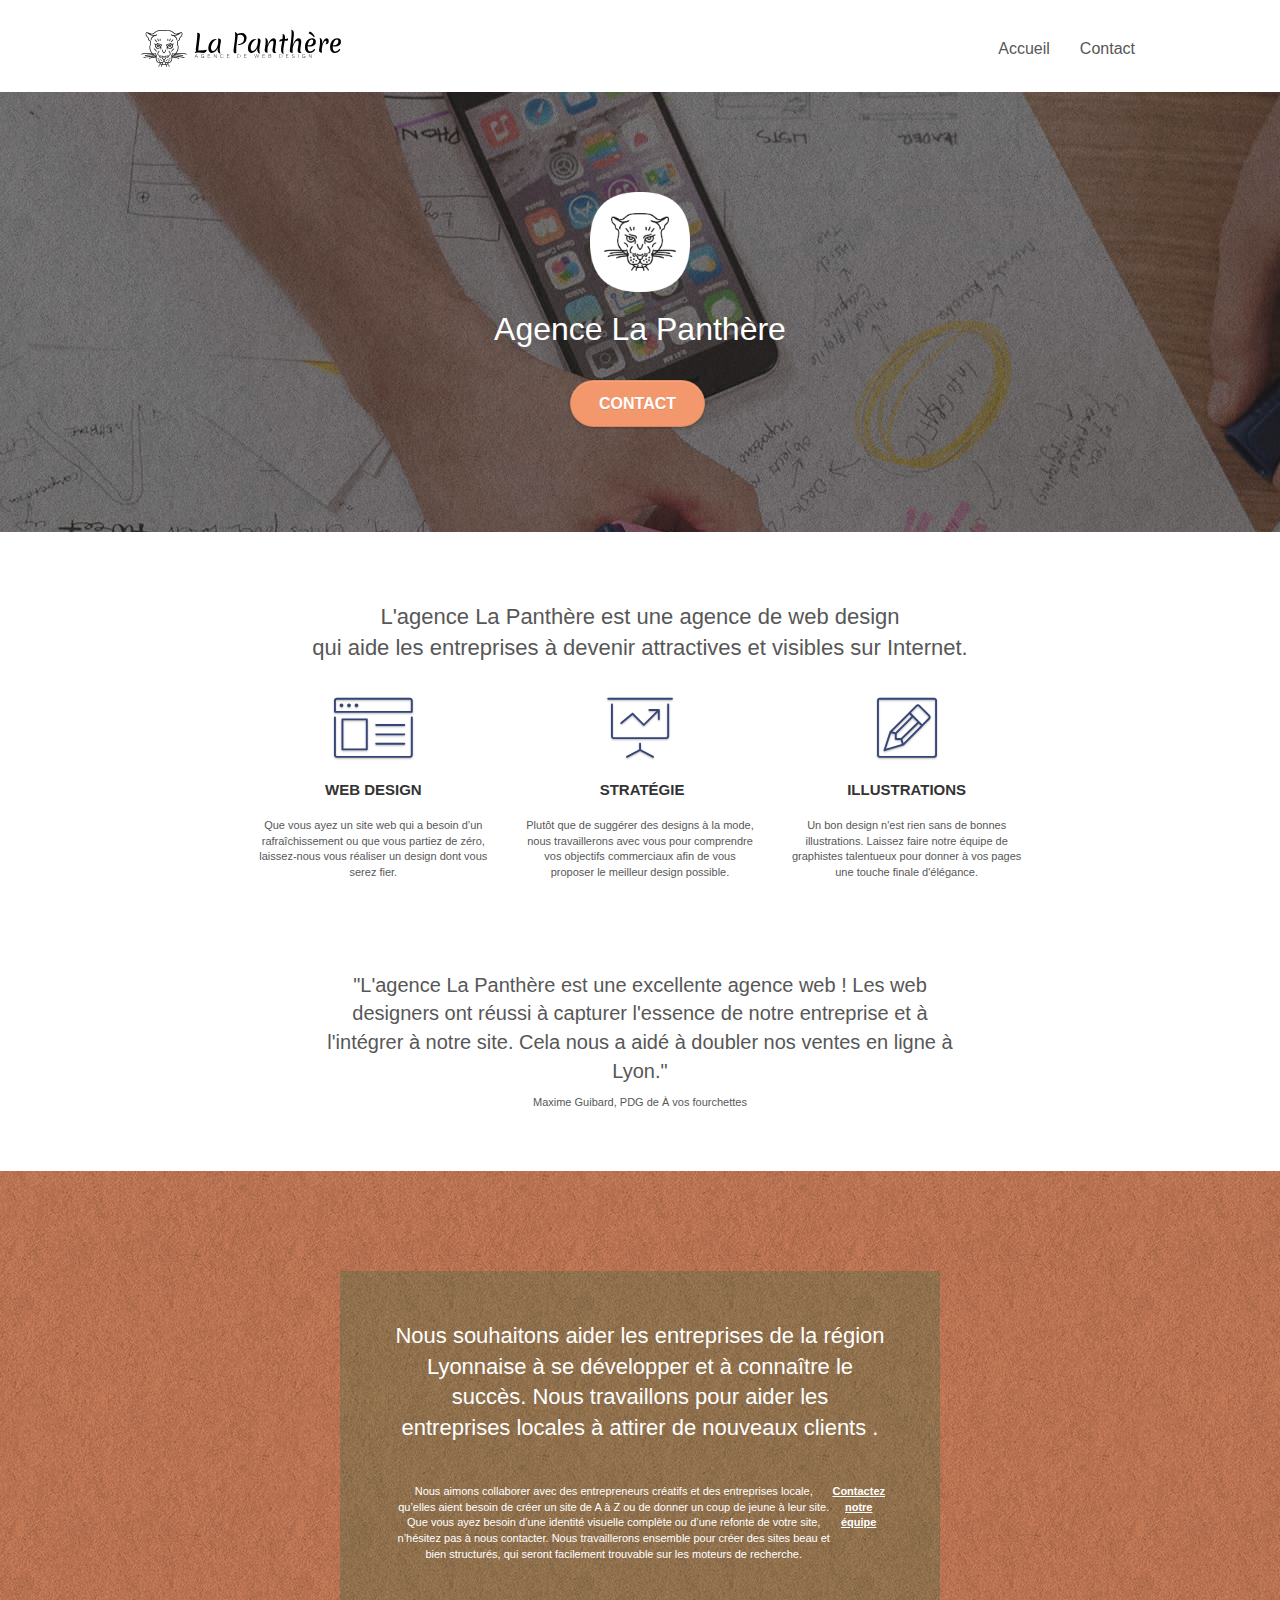
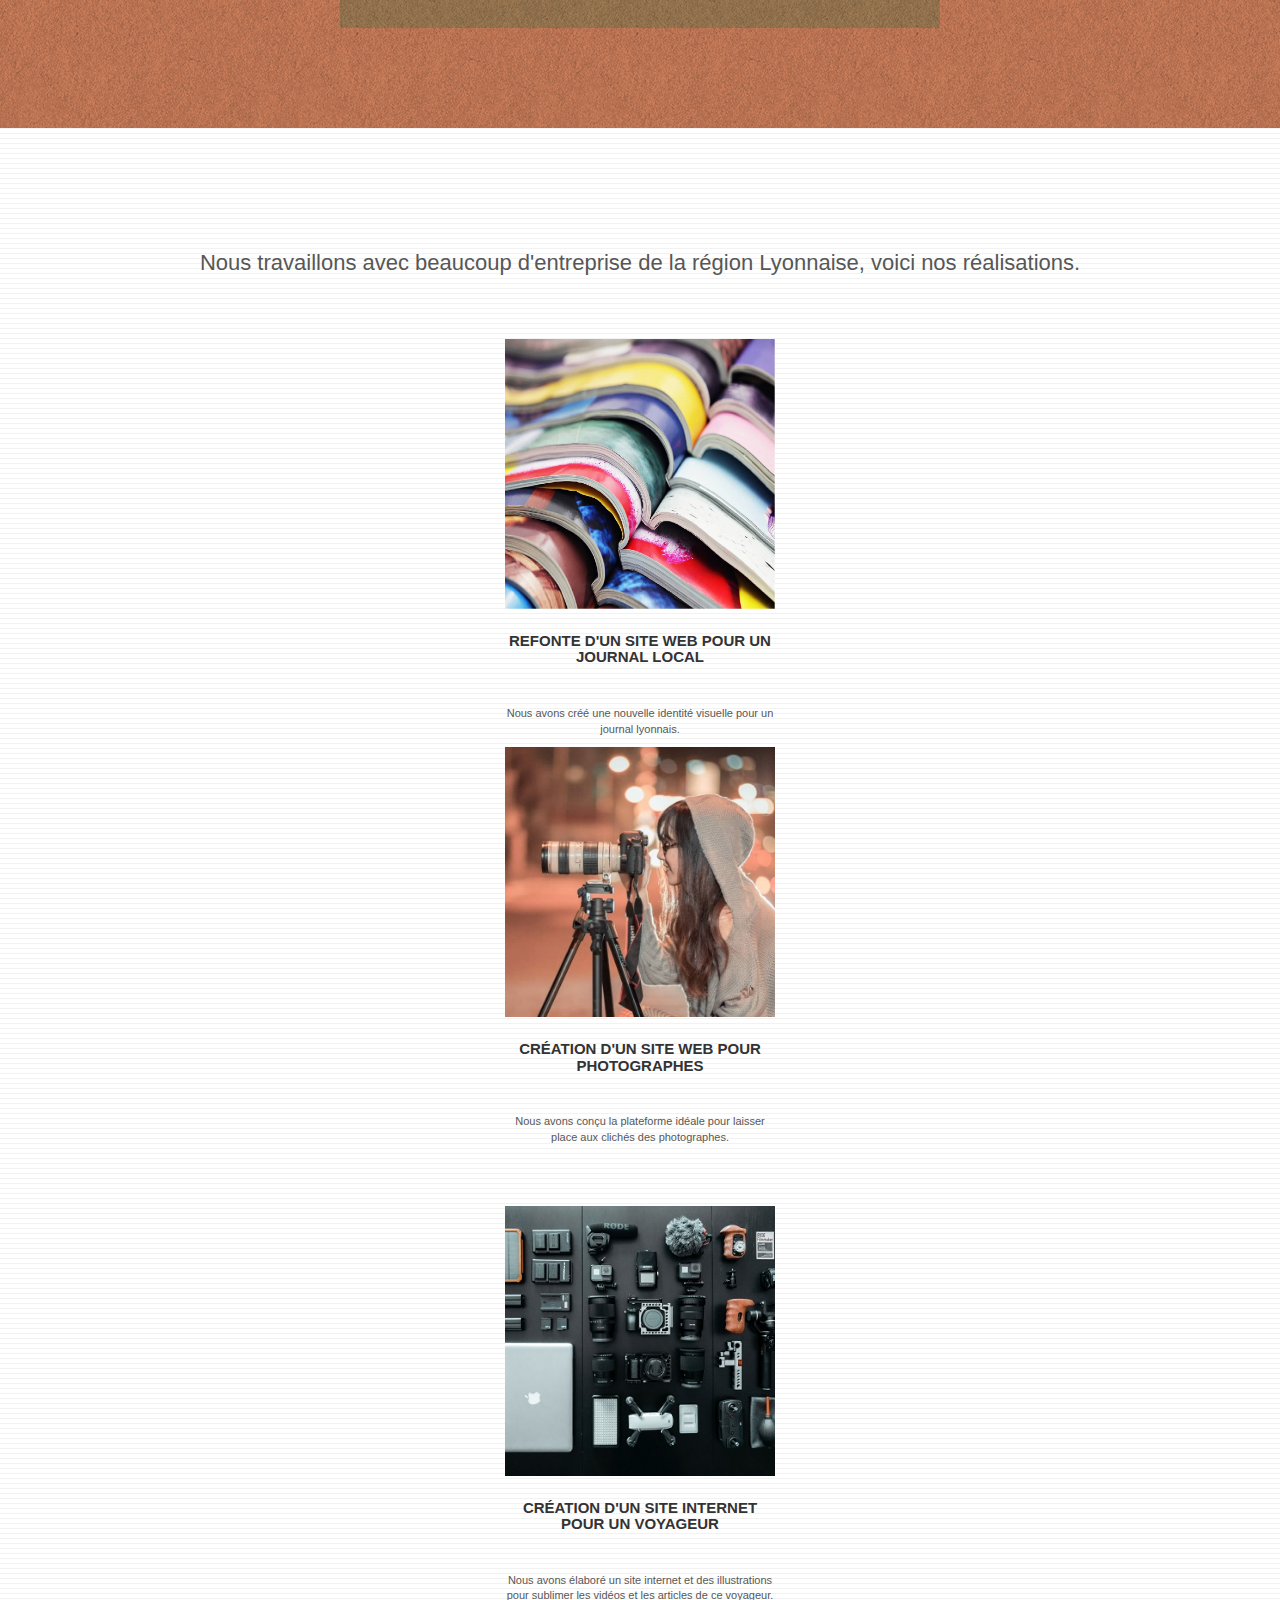
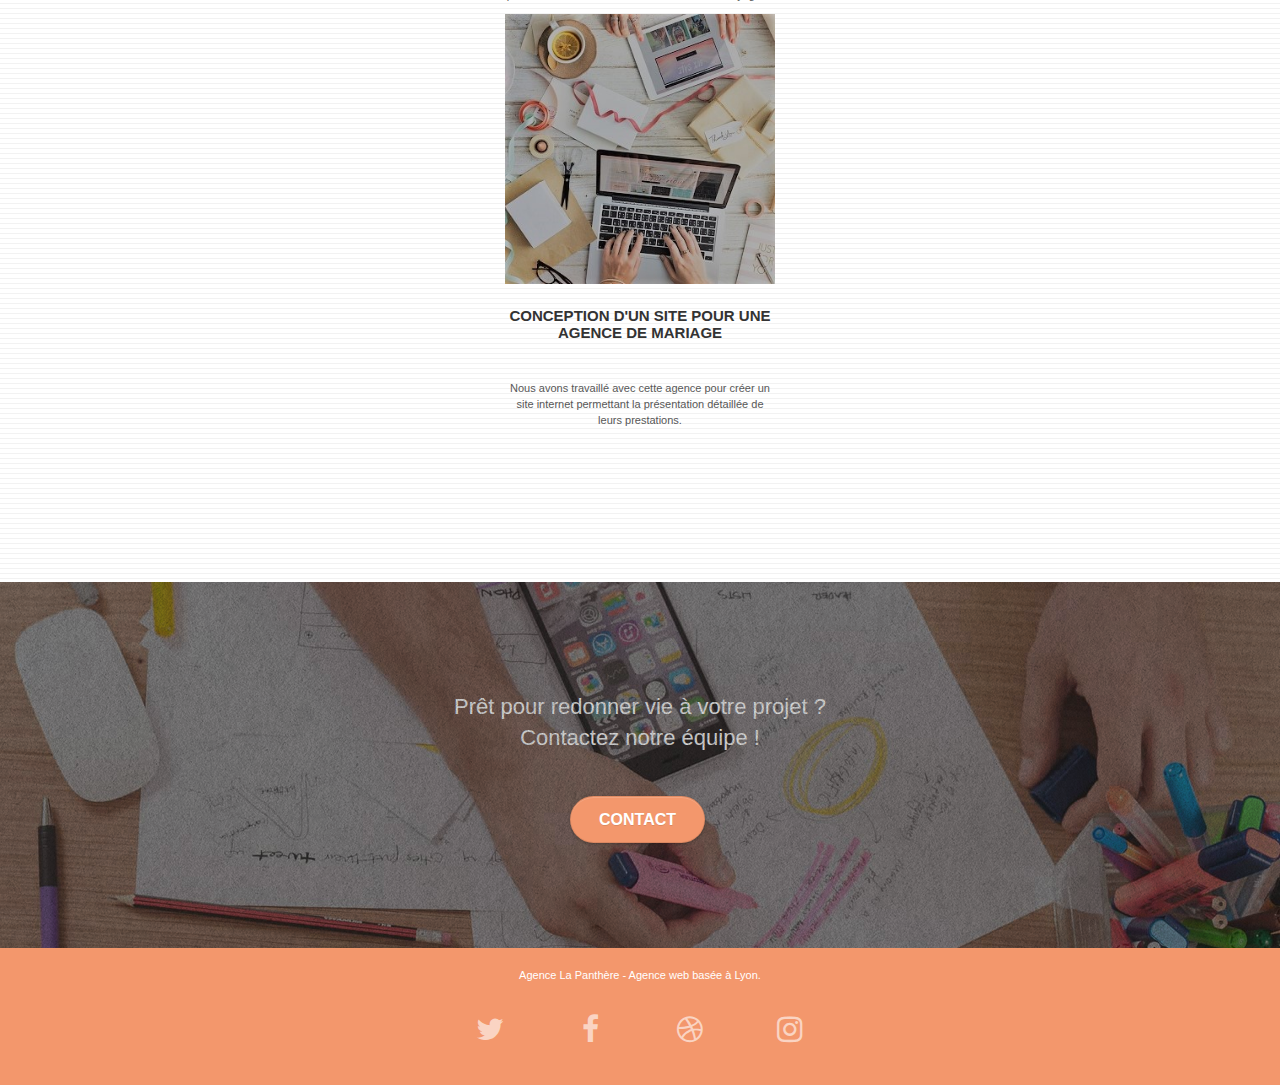
==== commit be59ee54: "optimized files" ====
--- a/index.html
+++ b/index.html
@@ -38,7 +38,7 @@
 
 		<nav class="navbar row">
 			<div class="navbar-header">
-				<a class="navbar-brand" href="index.html"><img src="img/agence-la-panthere-monochrome.svg" alt="Logo-Header La Panthère agence de web design" height="40" /></a>
+				<a class="navbar-brand" href="index.html"><img src="img/agence-la-panthere-monochrome.svg" alt="Logo-Header La Panthère agence de web design" width="200" height="40" /></a>
 				<button id="nav-toggle" type="button" class="ui-navbar-toggle navbar-toggle" data-toggle="collapse" data-target=".navbar-1">
 				<span class="sr-only">Toggle navigation</span><span class="icon-bar"></span><span class="icon-bar"></span><span class="icon-bar"></span>
 				</button>
@@ -65,7 +65,7 @@
 	<div class="container bloc-lg">
 		<div class="row tight-width-whitespace">
 			<div class="col-sm-12">
-				<img src="img/logo.png" class="center-block image-resize-mode" width="100" alt="Logo La Panthère"/>
+				<img src="img/logo.png" class="center-block image-resize-mode" width="100" height="100" alt="Logo La Panthère"/>
 				<h1 class="text-center hero-bloc-text tc-white ">
 					Agence La Panthère
 				</h1>
--- a/style.css
+++ b/style.css
@@ -1,1052 +1 @@
-body {
-    margin: 0;
-    padding: 0;
-    background: #FFF;
-    overflow-x: hidden;
-    -webkit-font-smoothing: antialiased;
-    -moz-osx-font-smoothing: grayscale;
-}
-
-a,
-button {
-    transition: all .3s ease-in-out;
-    outline: none!important;
-}
-
-a:hover {
-    text-decoration: none;
-    cursor: pointer;
-}
-
-#page-loading-blocs-notifaction {
-    position: fixed;
-    top: 0;
-    bottom: 0;
-    width: 100%;
-    z-index: 100000;
-    background: #FFFFFF url("img/pageload-spinner.gif") no-repeat center center;
-}
-
-h2 {
-    font-family: "Helvetica Neue";
-}
-.Citation {
-    font-size: 20px;
-    font
-}
-.bloc {
-    width: 100%;
-    clear: both;
-    background: 50% 50% no-repeat;
-    padding: 0 50px;
-    -webkit-background-size: cover;
-    -moz-background-size: cover;
-    -o-background-size: cover;
-    background-size: cover;
-    position: relative;
-}
-
-.bloc .container {
-    padding-left: 0;
-    padding-right: 0;
-}
-
-.bloc-lg {
-    padding: 100px 50px;
-}
-
-.bloc-md {
-    padding: 50px;
-}
-
-.bloc-sm {
-    padding: 20px 50px;
-}
-
-.bg-center,
-.bg-l-edge,
-.bg-r-edge,
-.bg-t-edge,
-.bg-b-edge,
-.bg-tl-edge,
-.bg-bl-edge,
-.bg-tr-edge,
-.bg-br-edge,
-.bg-repeat {
-    -webkit-background-size: auto!important;
-    -moz-background-size: auto!important;
-    -o-background-size: auto!important;
-    background-size: auto!important;
-}
-
-.bg-repeat {
-    background: repeat;
-}
-
-.bg-t-edge {
-    background: top no-repeat;
-}
-
-.bloc-bg-texture::before {
-    content: "";
-    background-size: 2px 2px;
-    position: absolute;
-    top: 0;
-    bottom: 0;
-    left: 0;
-    right: 0;
-}
-
-.texture-paper::before {
-    background: url("img/texture-paper.png");
-    background-size: 280px 280px;
-}
-
-.b-parallax {
-    background-attachment: fixed;
-}
-
-.d-bloc {
-    color: rgba(255, 255, 255, .7);
-}
-
-.d-bloc button:hover {
-    color: rgba(255, 255, 255, .9);
-}
-
-.d-bloc .icon-round,
-.d-bloc .icon-square,
-.d-bloc .icon-rounded,
-.d-bloc .icon-semi-rounded-a,
-.d-bloc .icon-semi-rounded-b {
-    border-color: rgba(255, 255, 255, .9);
-}
-
-.d-bloc .divider-h span {
-    border-color: rgba(255, 255, 255, .2);
-}
-
-.d-bloc .a-btn,
-.d-bloc .navbar a,
-.d-bloc .navbar-brand,
-.d-bloc a .icon-sm,
-.d-bloc a .icon-md,
-.d-bloc a .icon-lg,
-.d-bloc a .icon-xl,
-.d-bloc h1 a,
-.d-bloc h2 a,
-.d-bloc h3 a,
-.d-bloc h4 a,
-.d-bloc h5 a,
-.d-bloc h6 a,
-.d-bloc p a {
-    color: rgba(255, 255, 255, .6);
-}
-
-.d-bloc .a-btn:hover,
-.d-bloc .navbar a:hover,
-.d-bloc .navbar-brand:hover,
-.d-bloc a:hover .icon-sm,
-.d-bloc a:hover .icon-md,
-.d-bloc a:hover .icon-lg,
-.d-bloc a:hover .icon-xl,
-.d-bloc h1 a:hover,
-.d-bloc h2 a:hover,
-.d-bloc h3 a:hover,
-.d-bloc h4 a:hover,
-.d-bloc h5 a:hover,
-.d-bloc h6 a:hover,
-.d-bloc p a:hover {
-    color: rgba(255, 255, 255, 1);
-}
-
-.d-bloc .navbar-toggle .icon-bar {
-    background: rgba(255, 255, 255, 1);
-}
-
-.d-bloc .btn-wire,
-.d-bloc .btn-wire:hover {
-    color: rgba(255, 255, 255, 1);
-    border-color: rgba(255, 255, 255, 1);
-}
-
-.d-bloc .panel {
-    color: rgba(0, 0, 0, .5);
-}
-
-.d-bloc .panel button:hover {
-    color: rgba(0, 0, 0, .7);
-}
-
-.d-bloc .panel icon {
-    border-color: rgba(0, 0, 0, .7);
-}
-
-.d-bloc .panel .divider-h span {
-    border-color: rgba(0, 0, 0, .1);
-}
-
-.d-bloc .panel .a-btn {
-    color: rgba(0, 0, 0, .6);
-}
-
-.d-bloc .panel .a-btn:hover {
-    color: rgba(0, 0, 0, 1);
-}
-
-.d-bloc .panel .btn-wire,
-.d-bloc .panel .btn-wire:hover {
-    color: rgba(0, 0, 0, .7);
-    border-color: rgba(0, 0, 0, .3);
-}
-
-.d-bloc .panel,
-.l-bloc {
-    color: rgba(0, 0, 0, .5);
-}
-
-.d-bloc .panel button:hover,
-.l-bloc button:hover {
-    color: rgba(0, 0, 0, .7);
-}
-
-.l-bloc .icon-round,
-.l-bloc .icon-square,
-.l-bloc .icon-rounded,
-.l-bloc .icon-semi-rounded-a,
-.l-bloc .icon-semi-rounded-b {
-    border-color: rgba(0, 0, 0, .7);
-}
-
-.d-bloc .panel .divider-h span,
-.l-bloc .divider-h span {
-    border-color: rgba(0, 0, 0, .1);
-}
-
-.d-bloc .panel .a-btn,
-.l-bloc .a-btn,
-.l-bloc .navbar a,
-.l-bloc .navbar-brand,
-.l-bloc a .icon-sm,
-.l-bloc a .icon-md,
-.l-bloc a .icon-lg,
-.l-bloc a .icon-xl,
-.l-bloc h1 a,
-.l-bloc h2 a,
-.l-bloc h3 a,
-.l-bloc h4 a,
-.l-bloc h5 a,
-.l-bloc h6 a,
-.l-bloc p a {
-    color: rgba(0, 0, 0, .6);
-}
-
-.d-bloc .panel .a-btn:hover,
-.l-bloc .a-btn:hover,
-.l-bloc .navbar a:hover,
-.l-bloc .navbar-brand:hover,
-.l-bloc a:hover .icon-sm,
-.l-bloc a:hover .icon-md,
-.l-bloc a:hover .icon-lg,
-.l-bloc a:hover .icon-xl,
-.l-bloc h1 a:hover,
-.l-bloc h2 a:hover,
-.l-bloc h3 a:hover,
-.l-bloc h4 a:hover,
-.l-bloc h5 a:hover,
-.l-bloc h6 a:hover,
-.l-bloc p a:hover {
-    color: rgba(0, 0, 0, 1);
-}
-
-.l-bloc .navbar-toggle .icon-bar {
-    color: rgba(0, 0, 0, .6);
-}
-
-.d-bloc .panel .btn-wire,
-.d-bloc .panel .btn-wire:hover,
-.l-bloc .btn-wire,
-.l-bloc .btn-wire:hover {
-    color: rgba(0, 0, 0, .7);
-    border-color: rgba(0, 0, 0, .3);
-}
-
-.voffset {
-    margin-top: 30px;
-}
-
-.voffset-lg {
-    margin-top: 80px;
-}
-
-.row-no-gutters {
-    margin-right: 0;
-    margin-left: 0;
-}
-
-.row.row-no-gutters > [class^="col-"],
-.row.row-no-gutters > [class*=" col-"] {
-    padding-right: 0;
-    padding-left: 0;
-    margin: 20px 0;
-}
-
-#bloc-1-hero h1 {
-    font-size: 32px;
-}
-
-.navbar {
-    margin-bottom: 0;
-    z-index: 1;
-}
-
-.navbar-brand {
-    height: auto;
-    padding: 3px 15px;
-    font-size: 25px;
-    font-weight: normal;
-    font-weight: 600;
-    line-height: 44px;
-}
-
-.navbar-brand img {
-    max-height: 200px;
-    margin: 0 5px 0 0;
-    display: inline;
-}
-
-.navbar-brand img[src$=svg] {
-    min-width: 100px;
-}
-
-.nav-center .navbar-brand img {
-    margin: 0;
-}
-
-.navbar .nav {
-    padding-top: 2px;
-    margin-right: -16px;
-    float: right;
-    z-index: 1;
-}
-
-.nav > li {
-    float: left;
-    margin-top: 4px;
-    font-size: 16px;
-}
-
-.navbar-nav .open .dropdown-menu > li > a {
-    text-align: inherit;
-}
-
-.nav > li a:hover,
-.nav > li a:focus {
-    background: transparent;
-}
-
-.navbar-toggle {
-    margin: 10px 10px 0 0;
-    border: 0px;
-}
-
-.navbar-toggle:hover {
-    background: transparent!important;
-}
-
-.navbar-toggle .icon-bar {
-    background-color: rgba(0, 0, 0, .5);
-    width: 26px;
-}
-
-.nav-invert .navbar .nav {
-    float: left;
-}
-
-.nav-invert .navbar-header,
-.nav-invert .navbar-brand {
-    float: right;
-    position: relative;
-    z-index: 2;
-}
-
-@media (min-width: 768px) {
-    .site-navigation {
-        position: absolute;
-        top: 50%;
-        right: 20px;
-        transform: translate(0, -50%);
-        -webkit-transform: translateY(-50%);
-    }
-    .nav > li .dropdown-menu a,
-    .nav > li .dropdown-menu a:hover {
-        color: #484848;
-    }
-    .nav-invert .site-navigation {
-        left: 0;
-        right: 0;
-    }
-    .nav-center {
-        text-align: center;
-    }
-    .nav-center .navbar-header {
-        width: 100%;
-    }
-    .nav-center .navbar-header,
-    .nav-center .navbar-brand,
-    .nav-center .nav > li {
-        float: none;
-        display: inline-block;
-    }
-    .nav-center .site-navigation {
-        position: relative;
-        width: 100%;
-        right: 0;
-        margin-right: 0px;
-        margin-top: 20px;
-    }
-    .nav-center.mini-nav .navbar-toggle {
-        float: none;
-        margin: 10px auto 0;
-    }
-}
-
-.nav > li > .dropdown a {
-    background: none!important;
-    display: block;
-    padding: 14px 15px;
-}
-
-nav .caret {
-    margin: 0 5px;
-}
-
-.dropdown-menu .dropdown-menu {
-    top: -8px;
-    left: 100%;
-}
-
-.dropdown-menu .dropmenu-flow-right {
-    top: 100%;
-    left: 0;
-    margin-left: -1px;
-    border-top-left-radius: 0;
-    border-top-right-radius: 0;
-}
-
-.dropdown-menu .dropdown span {
-    border: 4px solid black;
-    border-top-color: transparent;
-    border-right-color: transparent;
-    border-bottom-color: transparent;
-    margin: 6px -5px 0 0!important;
-    float: right;
-}
-
-.mg-md {
-    margin-top: 10px;
-    margin-bottom: 20px;
-}
-
-.mg-lg {
-    margin-top: 10px;
-    margin-bottom: 40px;
-}
-
-.btn {
-    margin: 0 5px 5px 0;
-}
-
-.btn.pull-right {
-    margin: 0 0 5px 5px;
-}
-
-.btn-d,
-.btn-d:hover,
-.btn-d:focus {
-    color: #FFF;
-    background: rgba(0, 0, 0, .3);
-}
-
-button {
-    outline: none!important;
-}
-
-.btn-rd {
-    border-radius: 40px;
-}
-
-.btn-clean {
-    border: 1px solid rgba(0, 0, 0, .08);
-    border-bottom-color: rgba(0, 0, 0, .1);
-    text-shadow: 0 1px 0 rgba(0, 0, 1, .1);
-    box-shadow: 0 1px 3px rgba(0, 0, 1, .25), inset 0 1px 0 0 rgba(255, 255, 255, .15);
-}
-
-.icon-md {
-    font-size: 30px!important;
-}
-
-.icon-lg {
-    font-size: 60px!important;
-}
-
-.sm-shadow {
-    text-shadow: 0 1px 2px rgba(0, 0, 0, .3);
-}
-
-.panel-sq,
-.panel-sq .panel-heading,
-.panel-sq .panel-footer {
-    border-radius: 0;
-}
-
-.panel-rd {
-    border-radius: 30px;
-}
-
-.panel-rd .panel-heading {
-    border-radius: 29px 29px 0 0;
-}
-
-.panel-rd .panel-footer {
-    border-radius: 0 0 29px 29px;
-}
-
-.form-control {
-    border-color: rgba(0, 0, 0, .1);
-    box-shadow: none;
-}
-.form-group {
-    margin: 15px auto;
-}
-.scrollToTop {
-    width: 40px;
-    height: 40px;
-    position: fixed;
-    bottom: 20px;
-    right: 20px;
-    opacity: 0;
-    z-index: 500;
-    transition: all .3s ease-in-out;
-}
-
-.scrollToTop span {
-    margin-top: 6px;
-}
-
-.showScrollTop {
-    font-size: 14px;
-    opacity: 1;
-}
-
-a[data-lightbox] {
-    position: relative;
-    display: block;
-    text-align: center;
-}
-
-a[data-lightbox]:hover::before {
-    content: "+";
-    font-family: "HelveticaNeue-Light", "Helvetica Neue Light", "Helvetica Neue", Helvetica, Arial;
-    font-size: 32px;
-    width: 50px;
-    height: 50px;
-    margin-left: -25px;
-    border-radius: 50%;
-    background: rgba(0, 0, 0, .6);
-    color: #FFF;
-    font-weight: 100;
-    z-index: 1;
-    position: absolute;
-    top: 50%;
-    transform: translateY(-50%);
-    -webkit-transform: translateY(-50%);
-}
-
-a[data-lightbox]:hover img {
-    opacity: 0.6;
-    -webkit-animation-fill-mode: none;
-    animation-fill-mode: none;
-}
-
-#lightbox-modal {
-    display: flex;
-    align-items: center;
-}
-
-#lightbox-modal .modal-dialog {
-    width: 90%;
-    max-width: 900px;
-    margin: 0 auto 0;
-}
-
-#lightbox-modal .modal-dialog img {
-    max-height: 90vh;
-    margin: 0 auto;
-}
-
-.lightbox-caption {
-    padding: 20px;
-    color: #FFF;
-    background: rgba(0, 0, 0, .5);
-    position: absolute;
-    left: 15px;
-    right: 15px;
-    bottom: 5px;
-}
-
-.close-lightbox {
-    color: #FFF;
-    font-size: 30px;
-    position: absolute;
-    top: 20px;
-    right: 20px;
-    z-index: 20;
-    background: rgba(0, 0, 0, .5);
-    border: none;
-    line-height: 30px;
-    padding: 0 9px 5px;
-    opacity: 0.3;
-}
-
-.close-lightbox:hover,
-.next-lightbox:hover,
-.prev-lightbox:hover {
-    opacity: 1.0;
-    color: #FFF;
-}
-
-.next-lightbox,
-.prev-lightbox {
-    font-size: 20px;
-    color: rgba(255, 255, 255, .9);
-    background: rgba(0, 0, 0, .5);
-    transition: all .2s ease-in-out;
-    position: absolute;
-    top: 45%;
-    z-index: 1;
-    opacity: 0.4;
-}
-
-.next-lightbox {
-    padding: 6px 8px 1px 13px;
-    right: 25px;
-}
-
-.prev-lightbox {
-    padding: 6px 13px 1px 10px;
-    left: 25px;
-}
-
-.snapshot-lb .modal-body {
-    padding-bottom: 45px;
-}
-
-.snapshot-lb .lightbox-caption {
-    padding: 0;
-    color: rgba(0, 0, 0, .5);
-    background: none;
-}
-
-h1,
-h2,
-h3,
-h4,
-h5,
-h6,
-p,
-label,
-.btn,
-a {
-    font-family: "helvetica";
-    font-weight: 400;
-    color: #575757!important;
-}
-
-.container {
-    max-width: 1000px;
-}
-
-.hero-bloc-text {
-    font-size: 38px;
-}
-
-.hero-bloc-text-sub {
-    font-size: 36px;
-}
-
-.statement-bloc-text {
-    line-height: 26px;
-    font-style: italic;
-    font-size: 20px;
-    text-align: center;
-    font-weight: lighter;
-    max-width: 520px;
-    margin: auto auto auto auto;
-}
-
-p {
-    font-size: 11px;
-}
-
-.tight-width-whitespace {
-    max-width: 600px;
-    margin: auto auto auto auto;
-}
-
-.h1 {
-    font-size: 20px;
-    font-family: "Open Sans";
-}
-
-.cta-hero {
-    margin-top: 22px;
-    color: #FFFFFF!important;
-    text-transform: uppercase;
-    padding: 12px 28px 12px 28px;
-    font-size: 16px;
-    font-weight: 700;
-}
-
-.social {
-    max-width: 400px;
-    margin: auto auto auto auto;
-}
-
-h2 {
-    font-size: 22px;
-    line-height: 1.4em;
-}
-
-h3 {
-    font-size: 15px;
-    text-transform: uppercase;
-    font-weight: 700;
-    color: #333333!important;
-}
-
-.med-width-whitespace {
-    max-width: 800px;
-    margin: auto auto auto auto;
-    box-shadow: 0px 0px 0px #000000;
-}
-
-h1 {
-    color: #333333!important;
-}
-
-h4 {
-    color: #333333!important;
-}
-
-.icons {
-    margin-bottom: 14px;
-    margin-top: 24px;
-}
-
-.white {
-    color: #FFFFFF!important;
-}
-
-.portfolio-thumb {
-    margin-bottom: 24px;
-}
-
-.portfolio-row {
-    margin-bottom: 44px;
-    margin-top: 50px;
-}
-
-.avatar {
-    box-shadow: 0px 4px 9px rgba(0, 0, 0, 0.3);
-}
-
-.black-background {
-    background-color: rgba(165, 147, 99, 0.7);
-    padding: 40px 40px 40px 40px;
-}
-
-.bold-link {
-    font-weight: 900;
-    text-decoration: underline!important;
-}
-
-.bgc-white {
-    background-color: #FFFFFF;
-}
-
-.bgc-dark-slate-blue {
-    background-color: #364577;
-}
-
-.bgc-atomic-tangerine {
-    background-color: #F3976C;
-}
-
-.tc-white {
-    color: #FFFFFF!important;
-}
-
-.btn-atomic-tangerine {
-    background: #F3976C;
-    color: #FFFFFF!important;
-}
-
-.btn-atomic-tangerine:hover {
-    background: #c27956!important;
-    color: #FFFFFF!important;
-}
-
-.ltc-white {
-    color: #FFFFFF!important;
-}
-
-.ltc-white:hover {
-    color: #cccccc!important;
-}
-
-.ltc-atomic-tangerine {
-    color: #F3976C!important;
-}
-
-.ltc-atomic-tangerine:hover {
-    color: #c27956!important;
-}
-
-.icon-dark-slate-blue {
-    color: #364577!important;
-    border-color: #364577!important;
-}
-
-.bg-dots-bg {
-    background-image: url("img/dots-bg.png");
-}
-
-.bg-lines-h2-bg {
-    background-image: url("img/lines-h2-bg.png");
-}
-
-.bg-banniere {
-    background-image: url("img/agence-la-panthere.jpg");
-}
-
-.bg-presentation {
-    background-image: url("img/image-de-presentation.bmp");
-}
-
-@media (max-width: 1024px) {
-    .bloc {
-        padding-left: 20px;
-        padding-right: 20px;
-    }
-    .bloc.full-width-bloc,
-    .bloc-tile-2.full-width-bloc .container,
-    .bloc-tile-3.full-width-bloc .container,
-    .bloc-tile-4.full-width-bloc .container {
-        padding-left: 0;
-        padding-right: 0;
-    }
-}
-
-@media (max-width: 992px) and (min-width: 768px) {
-    .navbar .nav {
-        max-width: 80%
-    }
-    .nav-center.navbar .nav {
-        max-width: 100%
-    }
-}
-
-@media only screen and (min-device-width: 768px) and (max-device-width: 1024px) and (orientation: landscape) {
-    .b-parallax {
-        background-attachment: scroll;
-    }
-}
-
-@media only screen and (min-device-width: 1024px) and (max-device-width: 1366px) and (-webkit-min-device-pixel-ratio: 1.5) {
-    .b-parallax {
-        background-attachment: scroll;
-    }
-}
-
-@media (max-width: 991px) {
-    .container {
-        width: 100%;
-    }
-    .b-parallax {
-        background-attachment: scroll;
-    }
-    .page-container,
-    #hero-bloc {
-        overflow-x: hidden;
-        position: relative;
-    }
-    .bloc {
-        padding-left: constant(safe-area-inset-left);
-        padding-right: constant(safe-area-inset-right);
-    }
-    .bloc-group,
-    .bloc-group .bloc {
-        display: block;
-        width: 100%;
-    }
-    .bloc-fill-screen .fill-bloc-top-edge,
-    .bloc-fill-screen .fill-bloc-bottom-edge {
-        padding: 0 20px;
-        padding-left: constant(safe-area-inset-left);
-        padding-right: constant(safe-area-inset-right);
-    }
-}
-
-@media (max-width: 767px) {
-    .page-container {
-        overflow-x: hidden;
-        position: relative;
-    }
-    h1,
-    h2,
-    h3,
-    h4,
-    h5,
-    h6,
-    p,
-    #disqus_thread {
-        padding-left: 10px!important;
-        padding-right: 10px!important;
-    }
-    .b-parallax {
-        background-attachment: scroll;
-    }
-    .navbar .nav {
-        padding-top: 0;
-        border-top: 1px solid rgba(0, 0, 0, .2);
-        float: none!important;
-    }
-    .navbar.row {
-        margin-left: 0;
-        margin-right: 0;
-    }
-    .site-navigation {
-        position: inherit;
-        transform: none;
-        -webkit-transform: none;
-        -ms-transform: none;
-    }
-    .nav > li {
-        margin-top: 0;
-        border-bottom: 1px solid rgba(0, 0, 0, .1);
-        background: rgba(0, 0, 0, .05);
-        text-align: left;
-        padding-left: 15px;
-        width: 100%;
-    }
-    .nav > li:hover {
-        background: rgba(0, 0, 0, .08);
-    }
-    .dropdown .dropdown a .caret {
-        float: none;
-        margin: 5px 0 0 10px!important;
-        border: 4px solid black;
-        border-bottom-color: transparent;
-        border-right-color: transparent;
-        border-left-color: transparent;
-    }
-    #hero-bloc .navbar .nav {
-        background: rgba(0, 0, 0, .8);
-    }
-    #hero-bloc .navbar .nav a {
-        color: rgba(255, 255, 255, .6);
-    }
-    .hero {
-        padding: 50px 0;
-    }
-    .hero-nav {
-        left: -1px;
-        right: -1px;
-    }
-    .navbar-collapse {
-        padding: 0;
-        overflow-x: hidden;
-        -webkit-box-shadow: none;
-        box-shadow: none;
-    }
-    .navbar-brand img {
-        max-height: 40px;
-        width: auto;
-    }
-    .nav-invert .navbar-header {
-        float: none;
-        width: 100%;
-    }
-    .nav-invert .navbar-toggle {
-        float: left;
-        margin-left: 10px;
-    }
-    .bloc {
-        padding-left: 0;
-        padding-right: 0;
-    }
-    .bloc-xxl,
-    .bloc-xl,
-    .bloc-lg {
-        padding: 40px 0;
-    }
-    .bloc-sm,
-    .bloc-md {
-        padding-left: 0;
-        padding-right: 0;
-    }
-    .bloc-tile-2 .container,
-    .bloc-tile-3 .container,
-    .bloc-tile-4 .container,
-    .bloc-fill-screen .fill-bloc-top-edge,
-    .bloc-fill-screen .fill-bloc-bottom-edge {
-        padding-left: 0;
-        padding-right: 0;
-    }
-    .a-block {
-        padding: 0 10px;
-    }
-    .btn-dwn {
-        display: none;
-    }
-    .voffset {
-        margin-top: 5px;
-    }
-    .voffset-md {
-        margin-top: 20px;
-    }
-    .voffset-lg {
-        margin-top: 30px;
-    }
-    form {
-        padding: 5px;
-    }
-    .close-lightbox {
-        display: inline-block;
-    }
-    .blocsapp-device-iphone5 {
-        background-size: 216px 425px;
-        padding-top: 60px;
-        width: 216px;
-        height: 425px;
-    }
-    .blocsapp-device-iphone5 img {
-        width: 180px;
-        height: 320px;
-    }
-}
-
-@media (max-width: 400px) {
-    .bloc {
-        padding-left: 0;
-        padding-right: 0;
-    }
-}
-
-@media (max-width: 767px) {
-    .bloc-mob-center-text {
-        text-align: center;
-    }
-}+a,button{outline:0!important}.scrollToTop,a,button{transition:all .3s ease-in-out}body{margin:0;padding:0;background:#FFF;overflow-x:hidden;-webkit-font-smoothing:antialiased;-moz-osx-font-smoothing:grayscale}a:hover{text-decoration:none;cursor:pointer}#page-loading-blocs-notifaction{position:fixed;top:0;bottom:0;width:100%;z-index:100000;background:url(img/pageload-spinner.gif) center center no-repeat #FFF}.Citation{font-size:20px}.bloc{width:100%;clear:both;background:50% 50% no-repeat;padding:0 50px;-webkit-background-size:cover;-moz-background-size:cover;-o-background-size:cover;background-size:cover;position:relative}.bloc .container{padding-left:0;padding-right:0}.bloc-lg{padding:100px 50px}.bloc-lg .row{display:flex;flex-direction:column;align-items:center;justify-content:center}.bloc-lg p{display:flex;justify-content:center;margin-top:40px}.bloc-md{padding:50px}.bloc-sm{padding:20px 50px}.bg-b-edge,.bg-bl-edge,.bg-br-edge,.bg-center,.bg-l-edge,.bg-r-edge,.bg-repeat,.bg-t-edge,.bg-tl-edge,.bg-tr-edge{-webkit-background-size:auto!important;-moz-background-size:auto!important;-o-background-size:auto!important;background-size:auto!important}.bg-repeat{background:0 0}.bg-t-edge{background:top no-repeat}.bloc-bg-texture::before{content:"";background-size:2px 2px;position:absolute;top:0;bottom:0;left:0;right:0}.texture-paper::before{background:url(img/texture-paper.png);background-size:280px 280px}.b-parallax{background-attachment:fixed}.d-bloc{color:rgba(255,255,255,.7)}.d-bloc button:hover{color:rgba(255,255,255,.9)}.d-bloc .icon-round,.d-bloc .icon-rounded,.d-bloc .icon-semi-rounded-a,.d-bloc .icon-semi-rounded-b,.d-bloc .icon-square{border-color:rgba(255,255,255,.9)}.d-bloc .divider-h span{border-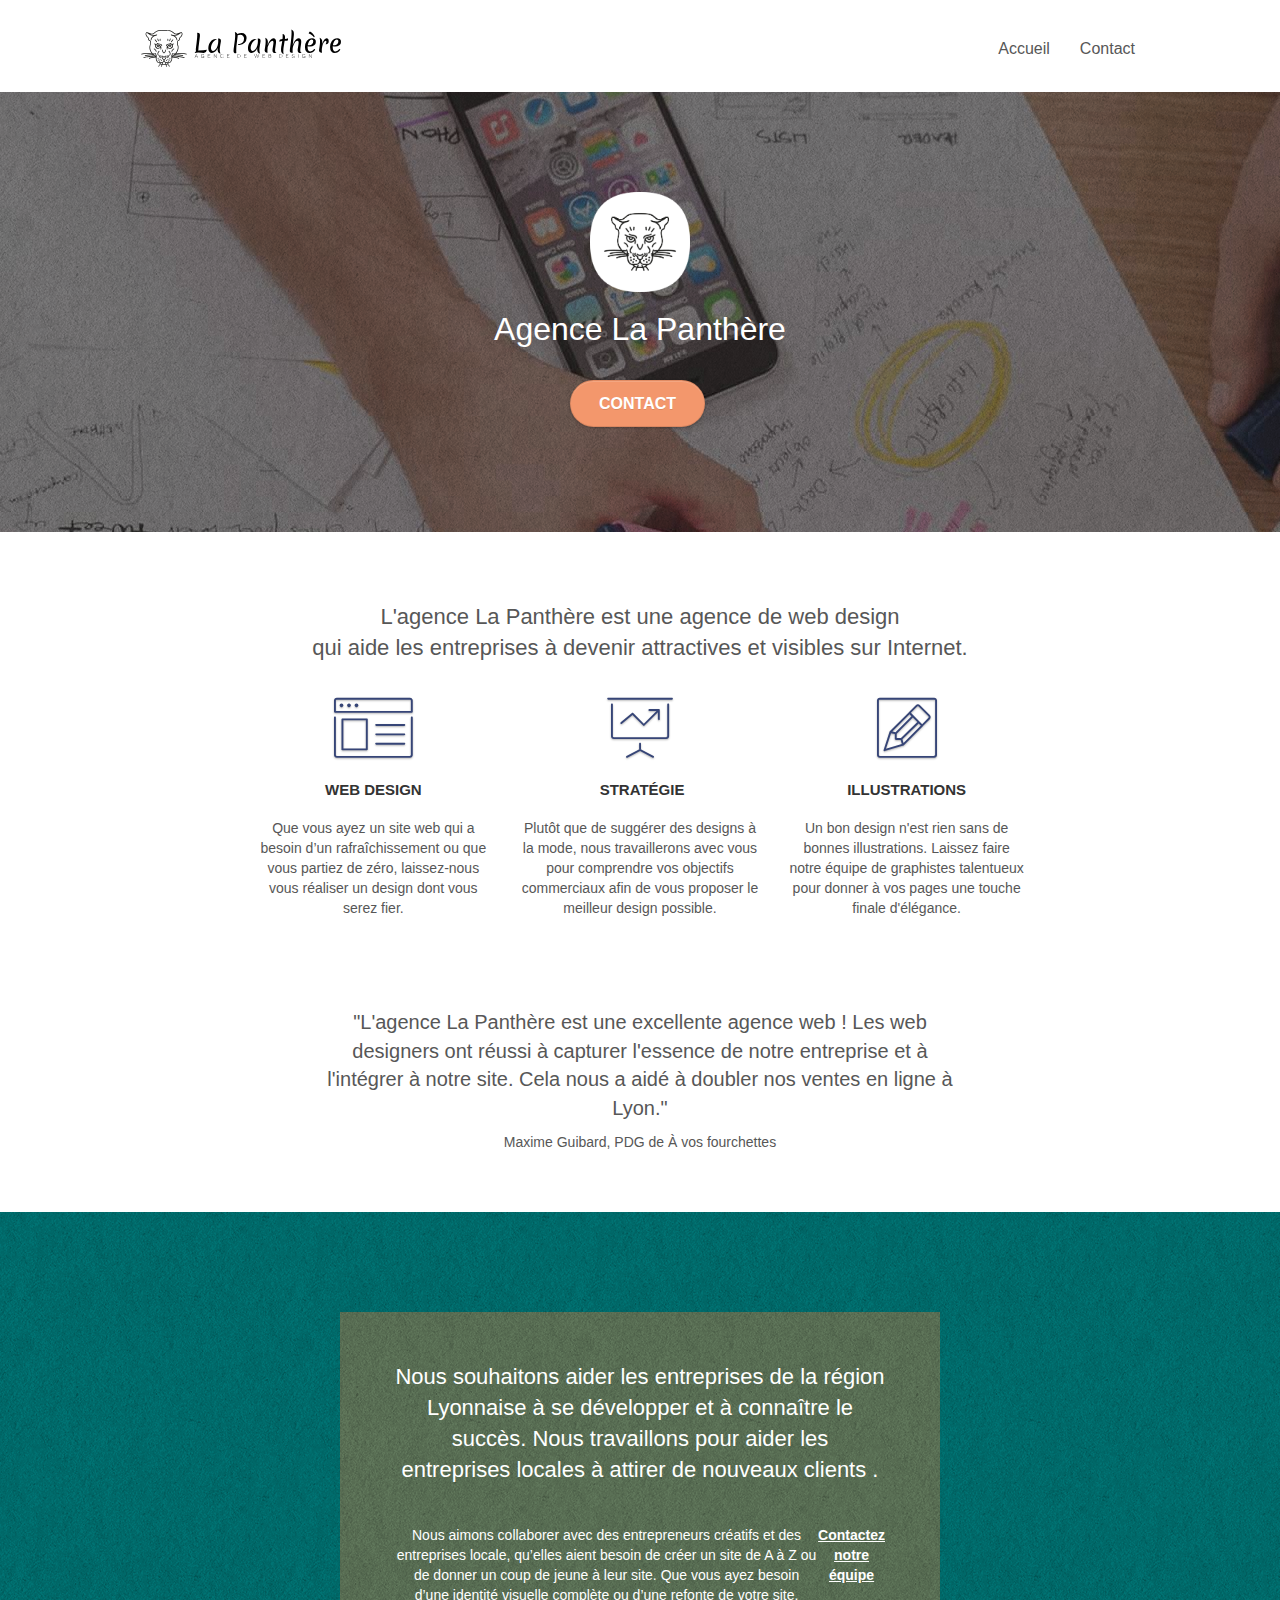
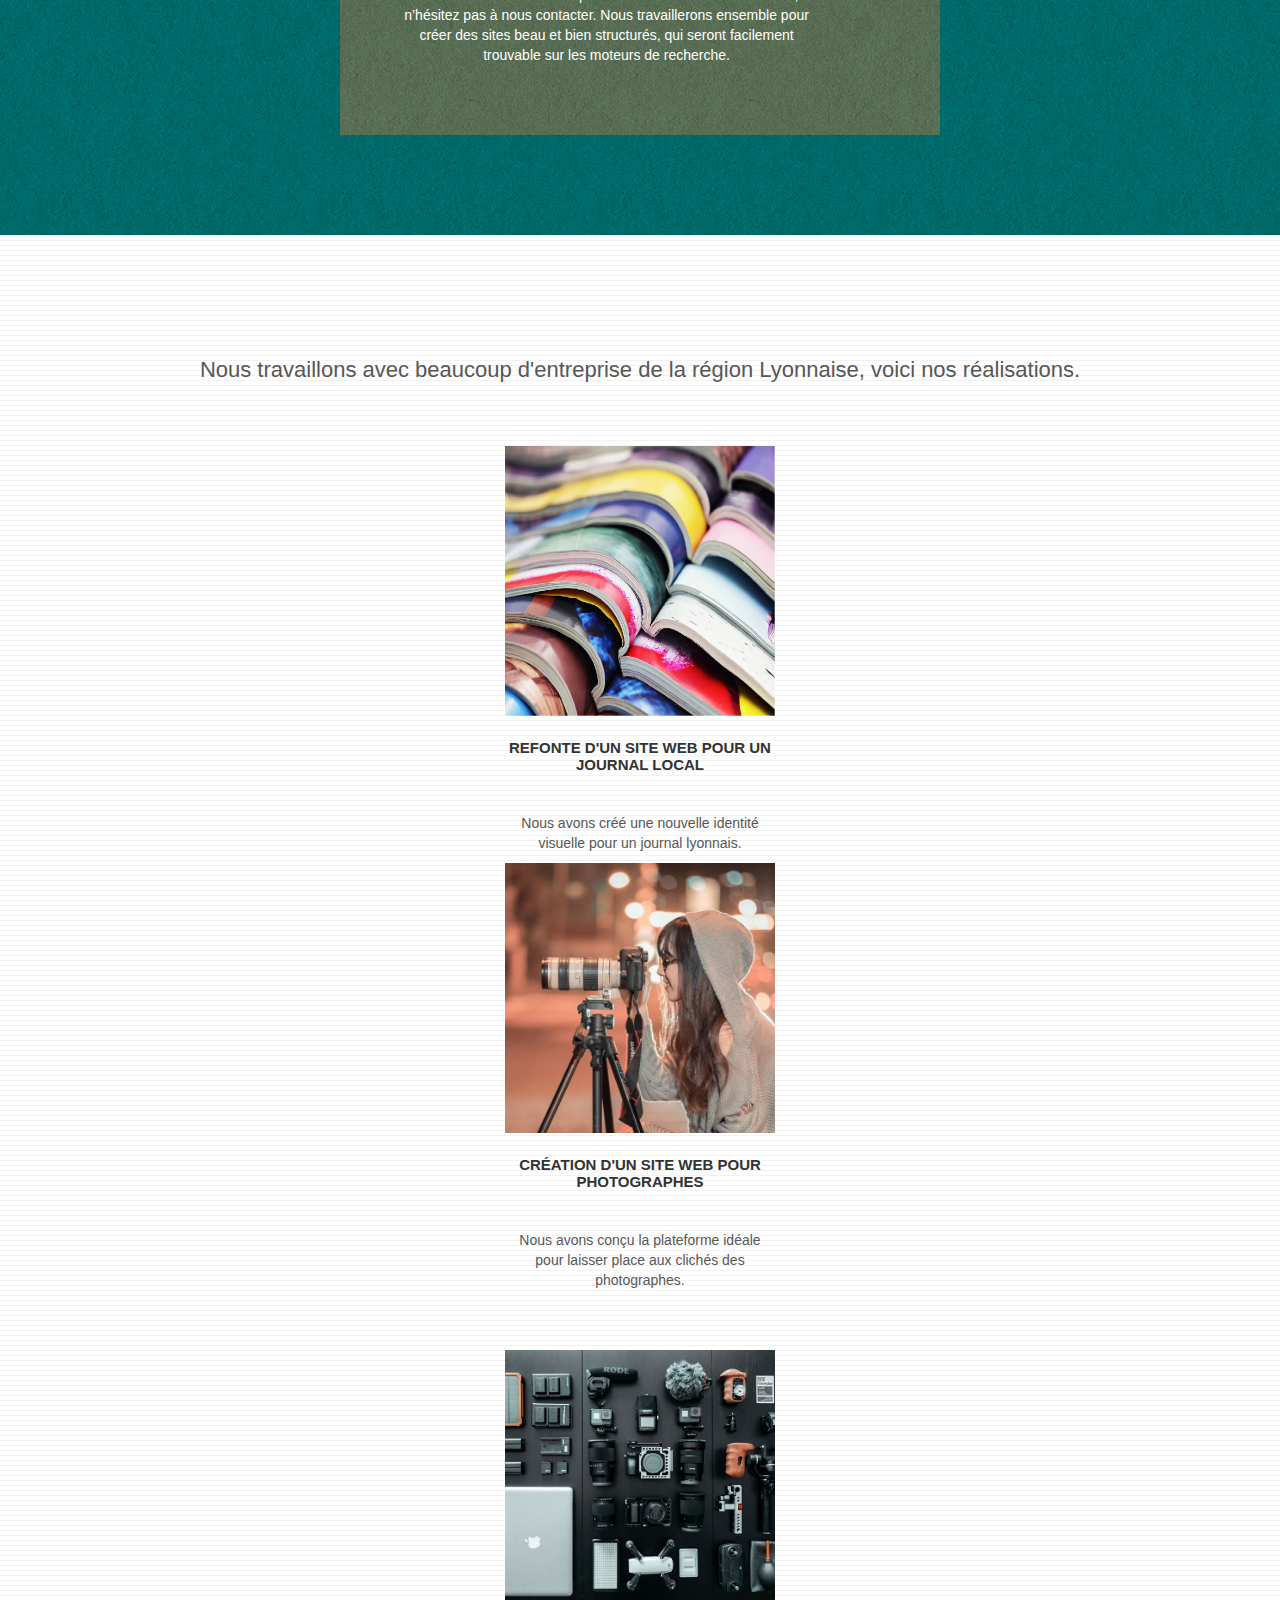
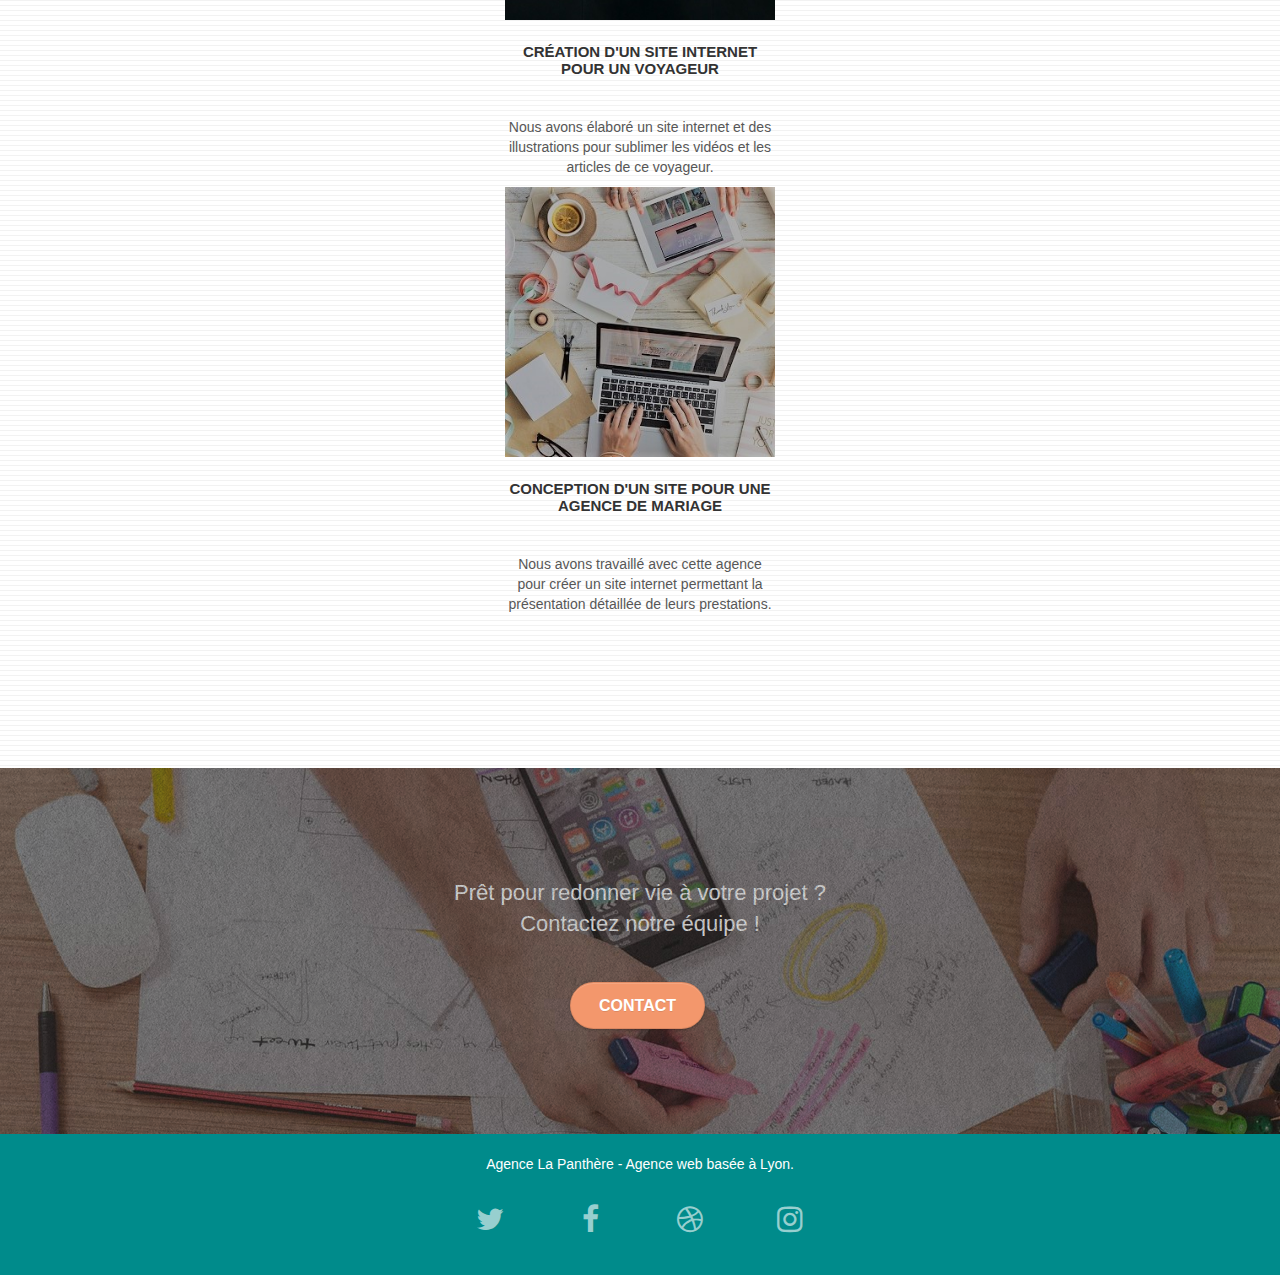
==== commit 4db01998: "latest update" ====
--- a/index.html
+++ b/index.html
@@ -225,22 +225,22 @@
 				<div class="row row-no-gutters social">
 					<div class="col-sm-3">
 						<div class="text-center">
-							<a class="social" href="https://twitter.com/home"><span class="fa fa-twitter icon-md"></span></a>
+							<a class="social twitter" href="https://twitter.com/" aria-label="twitter"><span class="fa fa-twitter icon-md"></span></a>
 						</div>
 					</div>
 					<div class="col-sm-3">
 						<div class="text-center">
-							<a class="social" href="https://www.facebook.com/"><span class="fa fa-facebook icon-md"></span></a>
+							<a class="social facebook" href="https://www.facebook.com/" aria-label="facebook"><span class="fa fa-facebook icon-md"></span></a>
 						</div>
 					</div>
 					<div class="col-sm-3">
 						<div class="text-center">
-							<a class="social" href="https://dribbble.com/"><span class="fa fa-dribbble icon-md"></span></a>
+							<a class="social dribbble" href="https://dribbble.com/" aria-label="dribbble"><span class="fa fa-dribbble icon-md"></span></a>
 						</div>
 					</div>
 					<div class="col-sm-3">
 						<div class="text-center">
-							<a class="social" href="https://www.instagram.com/"><span class="fa fa-instagram icon-md"></span></a>
+							<a class="social instagram" href="https://www.instagram.com/" aria-label="instagram"><span class="fa fa-instagram icon-md"></span></a>
 						</div>
 					</div>					
 				</div>
--- a/style.css
+++ b/style.css
@@ -1 +1 @@
-a,button{outline:0!important}.scrollToTop,a,button{transition:all .3s ease-in-out}body{margin:0;padding:0;background:#FFF;overflow-x:hidden;-webkit-font-smoothing:antialiased;-moz-osx-font-smoothing:grayscale}a:hover{text-decoration:none;cursor:pointer}#page-loading-blocs-notifaction{position:fixed;top:0;bottom:0;width:100%;z-index:100000;background:url(img/pageload-spinner.gif) center center no-repeat #FFF}.Citation{font-size:20px}.bloc{width:100%;clear:both;background:50% 50% no-repeat;padding:0 50px;-webkit-background-size:cover;-moz-background-size:cover;-o-background-size:cover;background-size:cover;position:relative}.bloc .container{padding-left:0;padding-right:0}.bloc-lg{padding:100px 50px}.bloc-lg .row{display:flex;flex-direction:column;align-items:center;justify-content:center}.bloc-lg p{display:flex;justify-content:center;margin-top:40px}.bloc-md{padding:50px}.bloc-sm{padding:20px 50px}.bg-b-edge,.bg-bl-edge,.bg-br-edge,.bg-center,.bg-l-edge,.bg-r-edge,.bg-repeat,.bg-t-edge,.bg-tl-edge,.bg-tr-edge{-webkit-background-size:auto!important;-moz-background-size:auto!important;-o-background-size:auto!important;background-size:auto!important}.bg-repeat{background:0 0}.bg-t-edge{background:top no-repeat}.bloc-bg-texture::before{content:"";background-size:2px 2px;position:absolute;top:0;bottom:0;left:0;right:0}.texture-paper::before{background:url(img/texture-paper.png);background-size:280px 280px}.b-parallax{background-attachment:fixed}.d-bloc{color:rgba(255,255,255,.7)}.d-bloc button:hover{color:rgba(255,255,255,.9)}.d-bloc .icon-round,.d-bloc .icon-rounded,.d-bloc .icon-semi-rounded-a,.d-bloc .icon-semi-rounded-b,.d-bloc .icon-square{border-color:rgba(255,255,255,.9)}.d-bloc .divider-h span{border-color:rgba(255,255,255,.2)}.d-bloc .a-btn,.d-bloc .navbar a,.d-bloc .navbar-brand,.d-bloc a .icon-lg,.d-bloc a .icon-md,.d-bloc a .icon-sm,.d-bloc a .icon-xl,.d-bloc h1 a,.d-bloc h2 a,.d-bloc h3 a,.d-bloc h4 a,.d-bloc h5 a,.d-bloc h6 a,.d-bloc p a{color:rgba(255,255,255,.6)}.d-bloc .a-btn:hover,.d-bloc .navbar a:hover,.d-bloc .navbar-brand:hover,.d-bloc a:hover .icon-lg,.d-bloc a:hover .icon-md,.d-bloc a:hover .icon-sm,.d-bloc a:hover .icon-xl,.d-bloc h1 a:hover,.d-bloc h2 a:hover,.d-bloc h3 a:hover,.d-bloc h4 a:hover,.d-bloc h5 a:hover,.d-bloc h6 a:hover,.d-bloc p a:hover{color:rgba(255,255,255,1)}.d-bloc .navbar-toggle .icon-bar{background:rgba(255,255,255,1)}.d-bloc .btn-wire,.d-bloc .btn-wire:hover{color:rgba(255,255,255,1);border-color:rgba(255,255,255,1)}.d-bloc .panel{color:rgba(0,0,0,.5)}.d-bloc .panel button:hover{color:rgba(0,0,0,.7)}.d-bloc .panel icon{border-color:rgba(0,0,0,.7)}.d-bloc .panel .divider-h span{border-color:rgba(0,0,0,.1)}.d-bloc .panel .a-btn{color:rgba(0,0,0,.6)}.d-bloc .panel .a-btn:hover{color:rgba(0,0,0,1)}.d-bloc .panel,.l-bloc{color:rgba(0,0,0,.5)}.d-bloc .panel button:hover,.l-bloc button:hover{color:rgba(0,0,0,.7)}.l-bloc .icon-round,.l-bloc .icon-rounded,.l-bloc .icon-semi-rounded-a,.l-bloc .icon-semi-rounded-b,.l-bloc .icon-square{border-color:rgba(0,0,0,.7)}.d-bloc .panel .divider-h span,.l-bloc .divider-h span{border-color:rgba(0,0,0,.1)}.d-bloc .panel .a-btn,.l-bloc .a-btn,.l-bloc .navbar a,.l-bloc .navbar-brand,.l-bloc a .icon-lg,.l-bloc a .icon-md,.l-bloc a .icon-sm,.l-bloc a .icon-xl,.l-bloc h1 a,.l-bloc h2 a,.l-bloc h3 a,.l-bloc h4 a,.l-bloc h5 a,.l-bloc h6 a,.l-bloc p a{color:rgba(0,0,0,.6)}.d-bloc .panel .a-btn:hover,.l-bloc .a-btn:hover,.l-bloc .navbar a:hover,.l-bloc .navbar-brand:hover,.l-bloc a:hover .icon-lg,.l-bloc a:hover .icon-md,.l-bloc a:hover .icon-sm,.l-bloc a:hover .icon-xl,.l-bloc h1 a:hover,.l-bloc h2 a:hover,.l-bloc h3 a:hover,.l-bloc h4 a:hover,.l-bloc h5 a:hover,.l-bloc h6 a:hover,.l-bloc p a:hover{color:rgba(0,0,0,1)}.l-bloc .navbar-toggle .icon-bar{color:rgba(0,0,0,.6)}.d-bloc .panel .btn-wire,.d-bloc .panel .btn-wire:hover,.l-bloc .btn-wire,.l-bloc .btn-wire:hover{color:rgba(0,0,0,.7);border-color:rgba(0,0,0,.3)}.voffset{margin-top:30px}.voffset-lg{margin-top:80px}.row-no-gutters{margin-right:0;margin-left:0}.row.row-no-gutters>[class*=" col-"],.row.row-no-gutters>[class^=col-]{padding-right:0;padding-left:0;margin:20px 0}#bloc-1-hero h1{font-size:32px}.navbar{margin-bottom:0;z-index:1}.navbar-brand{height:auto;padding:3px 15px;font-size:25px;font-weight:400;font-weight:600;line-height:44px}.navbar-brand img{max-height:200px;margin:0 5px 0 0;display:inline}.navbar-brand img[src$=svg]{min-width:100px}.nav-center .navbar-brand img{margin:0}.navbar .nav{padding-top:2px;margin-right:-16px;float:right;z-index:1}.nav-invert .navbar .nav,.nav>li{float:left}.nav>li{margin-top:4px;font-size:16px}.navbar-nav .open .dropdown-menu>li>a{text-align:inherit}.nav>li a:focus,.nav>li a:hover{background:0 0}.navbar-toggle{margin:10px 10px 0 0;border:0}.navbar-toggle:hover{background:0 0!important}.navbar-toggle .icon-bar{background-color:rgba(0,0,0,.5);width:26px}.nav-invert .navbar-brand,.nav-invert .navbar-header{float:right;position:relative;z-index:2}@media (min-width:768px){.site-navigation{position:absolute;top:50%;right:20px;transform:translate(0,-50%);-webkit-transform:translateY(-50%)}.nav>li .dropdown-menu a,.nav>li .dropdown-menu a:hover{color:#484848}.nav-invert .site-navigation{left:0;right:0}.nav-center{text-align:center}.nav-center .navbar-header{width:100%}.nav-center .nav>li,.nav-center .navbar-brand,.nav-center .navbar-header{float:none;display:inline-block}.nav-center .site-navigation{position:relative;width:100%;right:0;margin-right:0;margin-top:20px}.nav-center.mini-nav .navbar-toggle{float:none;margin:10px auto 0}}.nav>li>.dropdown a{background:0 0!important;display:block;padding:14px 15px}nav .caret{margin:0 5px}.dropdown-menu .dropdown-menu{top:-8px;left:100%}.dropdown-menu .dropmenu-flow-right{top:100%;left:0;margin-left:-1px;border-top-left-radius:0;border-top-right-radius:0}.dropdown-menu .dropdown span{border:4px solid #000;border-top-color:transparent;border-right-color:transparent;border-bottom-color:transparent;margin:6px -5px 0 0!important;float:right}.mg-lg,.mg-md{margin-top:10px}.mg-md{margin-bottom:20px}.mg-lg{margin-bottom:40px}.btn{margin:0 5px 5px 0}.btn.pull-right{margin:0 0 5px 5px}.btn-d,.btn-d:focus,.btn-d:hover{color:#FFF;background:rgba(0,0,0,.3)}.btn-rd{border-radius:40px}.btn-clean{border:1px solid rgba(0,0,0,.08);border-bottom-color:rgba(0,0,0,.1);text-shadow:0 1px 0 rgba(0,0,1,.1);box-shadow:0 1px 3px rgba(0,0,1,.25),inset 0 1px 0 0 rgba(255,255,255,.15)}.icon-md{font-size:30px!important}.icon-lg{font-size:60px!important}.sm-shadow{text-shadow:0 1px 2px rgba(0,0,0,.3)}.panel-sq,.panel-sq .panel-footer,.panel-sq .panel-heading{border-radius:0}.panel-rd{border-radius:30px}.panel-rd .panel-heading{border-radius:29px 29px 0 0}.panel-rd .panel-footer{border-radius:0 0 29px 29px}.form-control{border-color:rgba(0,0,0,.1);box-shadow:none}.form-group{margin:15px auto}.scrollToTop{width:40px;height:40px;position:fixed;bottom:20px;right:20px;opacity:0;z-index:500}.scrollToTop span{margin-top:6px}.showScrollTop{font-size:14px;opacity:1}a[data-lightbox]{position:relative;display:block;text-align:center}a[data-lightbox]:hover::before{content:"+";font-family:HelveticaNeue-Light,"Helvetica Neue Light","Helvetica Neue",Helvetica,Arial;font-size:32px;width:50px;height:50px;margin-left:-25px;border-radius:50%;background:rgba(0,0,0,.6);color:#FFF;font-weight:100;z-index:1;position:absolute;top:50%;transform:translateY(-50%);-webkit-transform:translateY(-50%)}.close-lightbox,.lightbox-caption,.next-lightbox,.prev-lightbox{background:rgba(0,0,0,.5);position:absolute}a[data-lightbox]:hover img{opacity:.6;-webkit-animation-fill-mode:none;animation-fill-mode:none}#lightbox-modal{display:flex;align-items:center}#lightbox-modal .modal-dialog{width:90%;max-width:900px;margin:0 auto}#lightbox-modal .modal-dialog img{max-height:90vh;margin:0 auto}.lightbox-caption{padding:20px;color:#FFF;left:15px;right:15px;bottom:5px}.close-lightbox{color:#FFF;font-size:30px;top:20px;right:20px;z-index:20;border:none;line-height:30px;padding:0 9px 5px;opacity:.3}.close-lightbox:hover,.next-lightbox:hover,.prev-lightbox:hover{opacity:1;color:#FFF}.next-lightbox,.prev-lightbox{font-size:20px;color:rgba(255,255,255,.9);transition:all .2s ease-in-out;top:45%;z-index:1;opacity:.4}.next-lightbox{padding:6px 8px 1px 13px;right:25px}.prev-lightbox{padding:6px 13px 1px 10px;left:25px}.snapshot-lb .modal-body{padding-bottom:45px}.snapshot-lb .lightbox-caption{padding:0;color:rgba(0,0,0,.5);background:0 0}.btn,a,h1,h2,h3,h4,h5,h6,label,p{font-family:helvetica;font-weight:400;color:#575757!important}.container{max-width:1000px}.hero-bloc-text{font-size:38px}.hero-bloc-text-sub{font-size:36px}.statement-bloc-text{line-height:26px;font-style:italic;font-size:20px;text-align:center;font-weight:lighter;max-width:520px;margin:auto}.cta-hero,h3{text-transform:uppercase;font-weight:700}p{font-size:11px}.tight-width-whitespace{max-width:600px;margin:auto}.h1{font-size:20px;font-family:"Open Sans"}.cta-hero{margin-top:22px;color:#FFF!important;padding:12px 28px;font-size:16px}h1,h3,h4{color:#333!important}.social{max-width:400px;margin:auto}h2{font-size:22px;line-height:1.4em}h3{font-size:15px}.med-width-whitespace{max-width:800px;margin:auto;box-shadow:0 0 0 #000}.btn-atomic-tangerine,.ltc-white,.tc-white,.white{color:#FFF!important}.icons{margin-bottom:14px;margin-top:24px}.portfolio-thumb{margin-bottom:24px}.portfolio-row{margin-bottom:44px;margin-top:50px}.avatar{box-shadow:0 4px 9px rgba(0,0,0,.3)}.black-background{background-color:rgba(165,147,99,.7);padding:40px}.bold-link{font-weight:900;text-decoration:underline!important}.bgc-white{background-color:#FFF}.bgc-dark-slate-blue{background-color:#364577}.bgc-atomic-tangerine{background-color:#F3976C}.btn-atomic-tangerine{background:#F3976C}.btn-atomic-tangerine:hover{background:#c27956!important;color:#FFF!important}.ltc-white:hover{color:#ccc!important}.ltc-atomic-tangerine{color:#F3976C!important}.ltc-atomic-tangerine:hover{color:#c27956!important}.icon-dark-slate-blue{color:#364577!important;border-color:#364577!important}.bg-dots-bg{background-image:url(img/dots-bg.png)}.bg-lines-h2-bg{background-image:url(img/lines-h2-bg.png)}.bg-banniere{background-image:url(img/agence-la-panthere.jpg)}.bg-presentation{background-image:url(img/image-de-presentation.bmp)}@media (max-width:1024px){.bloc{padding-left:20px;padding-right:20px}.bloc-tile-2.full-width-bloc .container,.bloc-tile-3.full-width-bloc .container,.bloc-tile-4.full-width-bloc .container,.bloc.full-width-bloc{padding-left:0;padding-right:0}}@media (max-width:992px) and (min-width:768px){.navbar .nav{max-width:80%}.nav-center.navbar .nav{max-width:100%}}@media only screen and (min-width:768px) and (max-width:1024px) and (orientation:landscape){.b-parallax{background-attachment:scroll}}@media only screen and (min-width:1024px) and (max-width:1366px) and (-webkit-min-device-pixel-ratio:1.5){.b-parallax{background-attachment:scroll}}@media (max-width:991px){.container{width:100%}.b-parallax{background-attachment:scroll}#hero-bloc,.page-container{overflow-x:hidden;position:relative}.bloc{padding-left:0;padding-right:0}.bloc-group,.bloc-group .bloc{display:block;width:100%}.bloc-fill-screen .fill-bloc-bottom-edge,.bloc-fill-screen .fill-bloc-top-edge{padding:0 20px}}@media (max-width:767px){.page-container{overflow-x:hidden;position:relative}#disqus_thread,h1,h2,h3,h4,h5,h6,p{padding-left:10px!important;padding-right:10px!important}.b-parallax{background-attachment:scroll}.navbar .nav{padding-top:0;border-top:1px solid rgba(0,0,0,.2);float:none!important}.navbar.row{margin-left:0;margin-right:0}.site-navigation{position:inherit;transform:none;-webkit-transform:none;-ms-transform:none}.nav>li{margin-top:0;border-bottom:1px solid rgba(0,0,0,.1);background:rgba(0,0,0,.05);text-align:left;padding-left:15px;width:100%}.nav>li:hover{background:rgba(0,0,0,.08)}.dropdown .dropdown a .caret{float:none;margin:5px 0 0 10px!important;border:4px solid #000;border-bottom-color:transparent;border-right-color:transparent;border-left-color:transparent}#hero-bloc .navbar .nav{background:rgba(0,0,0,.8)}#hero-bloc .navbar .nav a{color:rgba(255,255,255,.6)}.hero{padding:50px 0}.hero-nav{left:-1px;right:-1px}.navbar-collapse{padding:0;overflow-x:hidden;-webkit-box-shadow:none;box-shadow:none}.navbar-brand img{max-height:40px;width:auto}.nav-invert .navbar-header{float:none;width:100%}.nav-invert .navbar-toggle{float:left;margin-left:10px}.bloc{padding-left:0;padding-right:0}.bloc-lg,.bloc-xl,.bloc-xxl{padding:40px 0}.bloc-fill-screen .fill-bloc-bottom-edge,.bloc-fill-screen .fill-bloc-top-edge,.bloc-md,.bloc-sm,.bloc-tile-2 .container,.bloc-tile-3 .container,.bloc-tile-4 .container{padding-left:0;padding-right:0}.a-block{padding:0 10px}.btn-dwn{display:none}.voffset{margin-top:5px}.voffset-md{margin-top:20px}.voffset-lg{margin-top:30px}form{padding:5px}.close-lightbox{display:inline-block}.blocsapp-device-iphone5{background-size:216px 425px;padding-top:60px;width:216px;height:425px}.blocsapp-device-iphone5 img{width:180px;height:320px}.bloc-mob-center-text{text-align:center}}@media (max-width:400px){.bloc{padding-left:0;padding-right:0}}+a,button{outline:0!important}.scrollToTop,a,button{transition:all .3s ease-in-out}body{margin:0;padding:0;background:#FFF;overflow-x:hidden;-webkit-font-smoothing:antialiased;-moz-osx-font-smoothing:grayscale}a:hover{text-decoration:none;cursor:pointer}#page-loading-blocs-notifaction{position:fixed;top:0;bottom:0;width:100%;z-index:100000;background:url(img/pageload-spinner.gif) center center no-repeat #FFF}.Citation{font-size:20px}.bloc{width:100%;clear:both;background:50% 50% no-repeat;padding:0 50px;-webkit-background-size:cover;-moz-background-size:cover;-o-background-size:cover;background-size:cover;position:relative}.bloc .container{padding-left:0;padding-right:0}.bloc-lg{padding:100px 50px}.bloc-lg .row{display:flex;flex-direction:column;align-items:center;justify-content:center}.bloc-lg p{display:flex;justify-content:center;margin-top:40px}.bloc-md{padding:50px}.bloc-sm{padding:20px 50px}.bg-b-edge,.bg-bl-edge,.bg-br-edge,.bg-center,.bg-l-edge,.bg-r-edge,.bg-repeat,.bg-t-edge,.bg-tl-edge,.bg-tr-edge{-webkit-background-size:auto!important;-moz-background-size:auto!important;-o-background-size:auto!important;background-size:auto!important}.bg-repeat{background:0 0}.bg-t-edge{background:top no-repeat}.bloc-bg-texture::before{content:"";background-size:2px 2px;position:absolute;top:0;bottom:0;left:0;right:0}.texture-paper::before{background:url(img/texture-paper.png);background-size:280px 280px}.b-parallax{background-attachment:fixed}.d-bloc{color:rgba(255,255,255,.7)}.d-bloc button:hover{color:rgba(255,255,255,.9)}.d-bloc .icon-round,.d-bloc .icon-rounded,.d-bloc .icon-semi-rounded-a,.d-bloc .icon-semi-rounded-b,.d-bloc .icon-square{border-color:rgba(255,255,255,.9)}.d-bloc .divider-h span{border-color:rgba(255,255,255,.2)}.d-bloc .a-btn,.d-bloc .navbar a,.d-bloc .navbar-brand,.d-bloc a .icon-lg,.d-bloc a .icon-md,.d-bloc a .icon-sm,.d-bloc a .icon-xl,.d-bloc h1 a,.d-bloc h2 a,.d-bloc h3 a,.d-bloc h4 a,.d-bloc h5 a,.d-bloc h6 a,.d-bloc p a{color:rgba(255,255,255,.6)}.d-bloc .a-btn:hover,.d-bloc .navbar a:hover,.d-bloc .navbar-brand:hover,.d-bloc a:hover .icon-lg,.d-bloc a:hover .icon-md,.d-bloc a:hover .icon-sm,.d-bloc a:hover .icon-xl,.d-bloc h1 a:hover,.d-bloc h2 a:hover,.d-bloc h3 a:hover,.d-bloc h4 a:hover,.d-bloc h5 a:hover,.d-bloc h6 a:hover,.d-bloc p a:hover{color:rgba(255,255,255,1)}.d-bloc .navbar-toggle .icon-bar{background:rgba(255,255,255,1)}.d-bloc .btn-wire,.d-bloc .btn-wire:hover{color:rgba(255,255,255,1);border-color:rgba(255,255,255,1)}.d-bloc .panel{color:rgba(0,0,0,.5)}.d-bloc .panel button:hover{color:rgba(0,0,0,.7)}.d-bloc .panel icon{border-color:rgba(0,0,0,.7)}.d-bloc .panel .divider-h span{border-color:rgba(0,0,0,.1)}.d-bloc .panel .a-btn{color:rgba(0,0,0,.6)}.d-bloc .panel .a-btn:hover{color:rgba(0,0,0,1)}.d-bloc .panel,.l-bloc{color:rgba(0,0,0,.5)}.d-bloc .panel button:hover,.l-bloc button:hover{color:rgba(0,0,0,.7)}.l-bloc .icon-round,.l-bloc .icon-rounded,.l-bloc .icon-semi-rounded-a,.l-bloc .icon-semi-rounded-b,.l-bloc .icon-square{border-color:rgba(0,0,0,.7)}.d-bloc .panel .divider-h span,.l-bloc .divider-h span{border-color:rgba(0,0,0,.1)}.d-bloc .panel .a-btn,.l-bloc .a-btn,.l-bloc .navbar a,.l-bloc .navbar-brand,.l-bloc a .icon-lg,.l-bloc a .icon-md,.l-bloc a .icon-sm,.l-bloc a .icon-xl,.l-bloc h1 a,.l-bloc h2 a,.l-bloc h3 a,.l-bloc h4 a,.l-bloc h5 a,.l-bloc h6 a,.l-bloc p a{color:rgba(0,0,0,.6)}.d-bloc .panel .a-btn:hover,.l-bloc .a-btn:hover,.l-bloc .navbar a:hover,.l-bloc .navbar-brand:hover,.l-bloc a:hover .icon-lg,.l-bloc a:hover .icon-md,.l-bloc a:hover .icon-sm,.l-bloc a:hover .icon-xl,.l-bloc h1 a:hover,.l-bloc h2 a:hover,.l-bloc h3 a:hover,.l-bloc h4 a:hover,.l-bloc h5 a:hover,.l-bloc h6 a:hover,.l-bloc p a:hover{color:rgba(0,0,0,1)}.l-bloc .navbar-toggle .icon-bar{color:rgba(0,0,0,.6)}.d-bloc .panel .btn-wire,.d-bloc .panel .btn-wire:hover,.l-bloc .btn-wire,.l-bloc .btn-wire:hover{color:rgba(0,0,0,.7);border-color:rgba(0,0,0,.3)}.voffset{margin-top:30px}.voffset-lg{margin-top:80px}.row-no-gutters{margin-right:0;margin-left:0}.row.row-no-gutters>[class*=" col-"],.row.row-no-gutters>[class^=col-]{padding-right:0;padding-left:0;margin:20px 0}#bloc-1-hero h1{font-size:32px}.navbar{margin-bottom:0;z-index:1}.navbar-brand{height:auto;padding:3px 15px;font-size:25px;font-weight:400;font-weight:600;line-height:44px}.navbar-brand img{max-height:200px;margin:0 5px 0 0;display:inline}.navbar-brand img[src$=svg]{min-width:100px}.nav-center .navbar-brand img{margin:0}.navbar .nav{padding-top:2px;margin-right:-16px;float:right;z-index:1}.nav-invert .navbar .nav,.nav>li{float:left}.nav>li{margin-top:4px;font-size:16px}.navbar-nav .open .dropdown-menu>li>a{text-align:inherit}.nav>li a:focus,.nav>li a:hover{background:0 0}.navbar-toggle{margin:10px 10px 0 0;border:0}.navbar-toggle:hover{background:0 0!important}.navbar-toggle .icon-bar{background-color:rgba(0,0,0,.5);width:26px}.nav-invert .navbar-brand,.nav-invert .navbar-header{float:right;position:relative;z-index:2}@media (min-width:768px){.site-navigation{position:absolute;top:50%;right:20px;transform:translate(0,-50%);-webkit-transform:translateY(-50%)}.nav>li .dropdown-menu a,.nav>li .dropdown-menu a:hover{color:#484848}.nav-invert .site-navigation{left:0;right:0}.nav-center{text-align:center}.nav-center .navbar-header{width:100%}.nav-center .nav>li,.nav-center .navbar-brand,.nav-center .navbar-header{float:none;display:inline-block}.nav-center .site-navigation{position:relative;width:100%;right:0;margin-right:0;margin-top:20px}.nav-center.mini-nav .navbar-toggle{float:none;margin:10px auto 0}}.nav>li>.dropdown a{background:0 0!important;display:block;padding:14px 15px}nav .caret{margin:0 5px}.dropdown-menu .dropdown-menu{top:-8px;left:100%}.dropdown-menu .dropmenu-flow-right{top:100%;left:0;margin-left:-1px;border-top-left-radius:0;border-top-right-radius:0}.dropdown-menu .dropdown span{border:4px solid #000;border-top-color:transparent;border-right-color:transparent;border-bottom-color:transparent;margin:6px -5px 0 0!important;float:right}.mg-lg,.mg-md{margin-top:10px}.mg-md{margin-bottom:20px}.mg-lg{margin-bottom:40px}.btn{margin:0 5px 5px 0}.btn.pull-right{margin:0 0 5px 5px}.btn-d,.btn-d:focus,.btn-d:hover{color:#FFF;background:rgba(0,0,0,.3)}.btn-rd{border-radius:40px}.btn-clean{border:1px solid rgba(0,0,0,.08);border-bottom-color:rgba(0,0,0,.1);text-shadow:0 1px 0 rgba(0,0,1,.1);box-shadow:0 1px 3px rgba(0,0,1,.25),inset 0 1px 0 0 rgba(255,255,255,.15)}.icon-md{font-size:30px!important}.icon-lg{font-size:60px!important}.sm-shadow{text-shadow:0 1px 2px rgba(0,0,0,.3)}.panel-sq,.panel-sq .panel-footer,.panel-sq .panel-heading{border-radius:0}.panel-rd{border-radius:30px}.panel-rd .panel-heading{border-radius:29px 29px 0 0}.panel-rd .panel-footer{border-radius:0 0 29px 29px}.form-control{border-color:rgba(0,0,0,.1);box-shadow:none}.form-group{margin:15px auto}.scrollToTop{width:40px;height:40px;position:fixed;bottom:20px;right:20px;opacity:0;z-index:500}.scrollToTop span{margin-top:6px}.showScrollTop{font-size:14px;opacity:1}a[data-lightbox]{position:relative;display:block;text-align:center}a[data-lightbox]:hover::before{content:"+";font-family:HelveticaNeue-Light,"Helvetica Neue Light","Helvetica Neue",Helvetica,Arial;font-size:32px;width:50px;height:50px;margin-left:-25px;border-radius:50%;background:rgba(0,0,0,.6);color:#FFF;font-weight:100;z-index:1;position:absolute;top:50%;transform:translateY(-50%);-webkit-transform:translateY(-50%)}.close-lightbox,.lightbox-caption,.next-lightbox,.prev-lightbox{background:rgba(0,0,0,.5);position:absolute}a[data-lightbox]:hover img{opacity:.6;-webkit-animation-fill-mode:none;animation-fill-mode:none}#lightbox-modal{display:flex;align-items:center}#lightbox-modal .modal-dialog{width:90%;max-width:900px;margin:0 auto}#lightbox-modal .modal-dialog img{max-height:90vh;margin:0 auto}.lightbox-caption{padding:20px;color:#FFF;left:15px;right:15px;bottom:5px}.close-lightbox{color:#FFF;font-size:30px;top:20px;right:20px;z-index:20;border:none;line-height:30px;padding:0 9px 5px;opacity:.3}.close-lightbox:hover,.next-lightbox:hover,.prev-lightbox:hover{opacity:1;color:#FFF}.next-lightbox,.prev-lightbox{font-size:20px;color:rgba(255,255,255,.9);transition:all .2s ease-in-out;top:45%;z-index:1;opacity:.4}.next-lightbox{padding:6px 8px 1px 13px;right:25px}.prev-lightbox{padding:6px 13px 1px 10px;left:25px}.snapshot-lb .modal-body{padding-bottom:45px}.snapshot-lb .lightbox-caption{padding:0;color:rgba(0,0,0,.5);background:0 0}.btn,a,h1,h2,h3,h4,h5,h6,label,p{font-family:helvetica;font-weight:400;color:#575757!important}.container{max-width:1000px}.hero-bloc-text{font-size:38px}.hero-bloc-text-sub{font-size:36px}.statement-bloc-text{line-height:26px;font-style:italic;font-size:20px;text-align:center;font-weight:lighter;max-width:520px;margin:auto}.cta-hero,h3{text-transform:uppercase;font-weight:700}p{font-size:14px}.tight-width-whitespace{max-width:600px;margin:auto}.h1{font-size:20px;font-family:"Open Sans"}.cta-hero{margin-top:22px;color:#FFF!important;padding:12px 28px;font-size:16px}h1,h3,h4{color:#333!important}.social{max-width:400px;margin:auto}h2{font-size:22px;line-height:1.4em}h3{font-size:15px}.med-width-whitespace{max-width:800px;margin:auto;box-shadow:0 0 0 #000}.btn-atomic-tangerine,.ltc-white,.tc-white,.white{color:#FFF!important}.icons{margin-bottom:14px;margin-top:24px}.portfolio-thumb{margin-bottom:24px}.portfolio-row{margin-bottom:44px;margin-top:50px}.avatar{box-shadow:0 4px 9px rgba(0,0,0,.3)}.black-background{background-color:rgba(165,147,99,.7);padding:40px}.bold-link{font-weight:900;text-decoration:underline!important}.bgc-white{background-color:#FFF}.bgc-dark-slate-blue{background-color:#364577}.bgc-atomic-tangerine{background-color: darkcyan;}.btn-atomic-tangerine{background:#F3976C}.btn-atomic-tangerine:hover{background:#c27956!important;color:#FFF!important}.ltc-white:hover{color:#ccc!important}.ltc-atomic-tangerine{color:#F3976C!important}.ltc-atomic-tangerine:hover{color:#c27956!important}.icon-dark-slate-blue{color:#364577!important;border-color:#364577!important}.bg-dots-bg{background-image:url(img/dots-bg.png)}.bg-lines-h2-bg{background-image:url(img/lines-h2-bg.png)}.bg-banniere{background-image:url(img/agence-la-panthere.jpg)}.bg-presentation{background-image:url(img/image-de-presentation.bmp)}@media (max-width:1024px){.bloc{padding-left:20px;padding-right:20px}.bloc-tile-2.full-width-bloc .container,.bloc-tile-3.full-width-bloc .container,.bloc-tile-4.full-width-bloc .container,.bloc.full-width-bloc{padding-left:0;padding-right:0}}@media (max-width:992px) and (min-width:768px){.navbar .nav{max-width:80%}.nav-center.navbar .nav{max-width:100%}}@media only screen and (min-width:768px) and (max-width:1024px) and (orientation:landscape){.b-parallax{background-attachment:scroll}}@media only screen and (min-width:1024px) and (max-width:1366px) and (-webkit-min-device-pixel-ratio:1.5){.b-parallax{background-attachment:scroll}}@media (max-width:991px){.container{width:100%}.b-parallax{background-attachment:scroll}#hero-bloc,.page-container{overflow-x:hidden;position:relative}.bloc{padding-left:0;padding-right:0}.bloc-group,.bloc-group .bloc{display:block;width:100%}.bloc-fill-screen .fill-bloc-bottom-edge,.bloc-fill-screen .fill-bloc-top-edge{padding:0 20px}}@media (max-width:767px){.page-container{overflow-x:hidden;position:relative}#disqus_thread,h1,h2,h3,h4,h5,h6,p{padding-left:10px!important;padding-right:10px!important}.b-parallax{background-attachment:scroll}.navbar .nav{padding-top:0;border-top:1px solid rgba(0,0,0,.2);float:none!important}.navbar.row{margin-left:0;margin-right:0}.site-navigation{position:inherit;transform:none;-webkit-transform:none;-ms-transform:none}.nav>li{margin-top:0;border-bottom:1px solid rgba(0,0,0,.1);background:rgba(0,0,0,.05);text-align:left;padding-left:15px;width:100%}.nav>li:hover{background:rgba(0,0,0,.08)}.dropdown .dropdown a .caret{float:none;margin:5px 0 0 10px!important;border:4px solid #000;border-bottom-color:transparent;border-right-color:transparent;border-left-color:transparent}#hero-bloc .navbar .nav{background:rgba(0,0,0,.8)}#hero-bloc .navbar .nav a{color:rgba(255,255,255,.6)}.hero{padding:50px 0}.hero-nav{left:-1px;right:-1px}.navbar-collapse{padding:0;overflow-x:hidden;-webkit-box-shadow:none;box-shadow:none}.navbar-brand img{max-height:40px;width:auto}.nav-invert .navbar-header{float:none;width:100%}.nav-invert .navbar-toggle{float:left;margin-left:10px}.bloc{padding-left:0;padding-right:0}.bloc-lg,.bloc-xl,.bloc-xxl{padding:40px 0}.bloc-fill-screen .fill-bloc-bottom-edge,.bloc-fill-screen .fill-bloc-top-edge,.bloc-md,.bloc-sm,.bloc-tile-2 .container,.bloc-tile-3 .container,.bloc-tile-4 .container{padding-left:0;padding-right:0}.a-block{padding:0 10px}.btn-dwn{display:none}.voffset{margin-top:5px}.voffset-md{margin-top:20px}.voffset-lg{margin-top:30px}form{padding:5px}.close-lightbox{display:inline-block}.blocsapp-device-iphone5{background-size:216px 425px;padding-top:60px;width:216px;height:425px}.blocsapp-device-iphone5 img{width:180px;height:320px}.bloc-mob-center-text{text-align:center}}@media (max-width:400px){.bloc{padding-left:0;padding-right:0}}